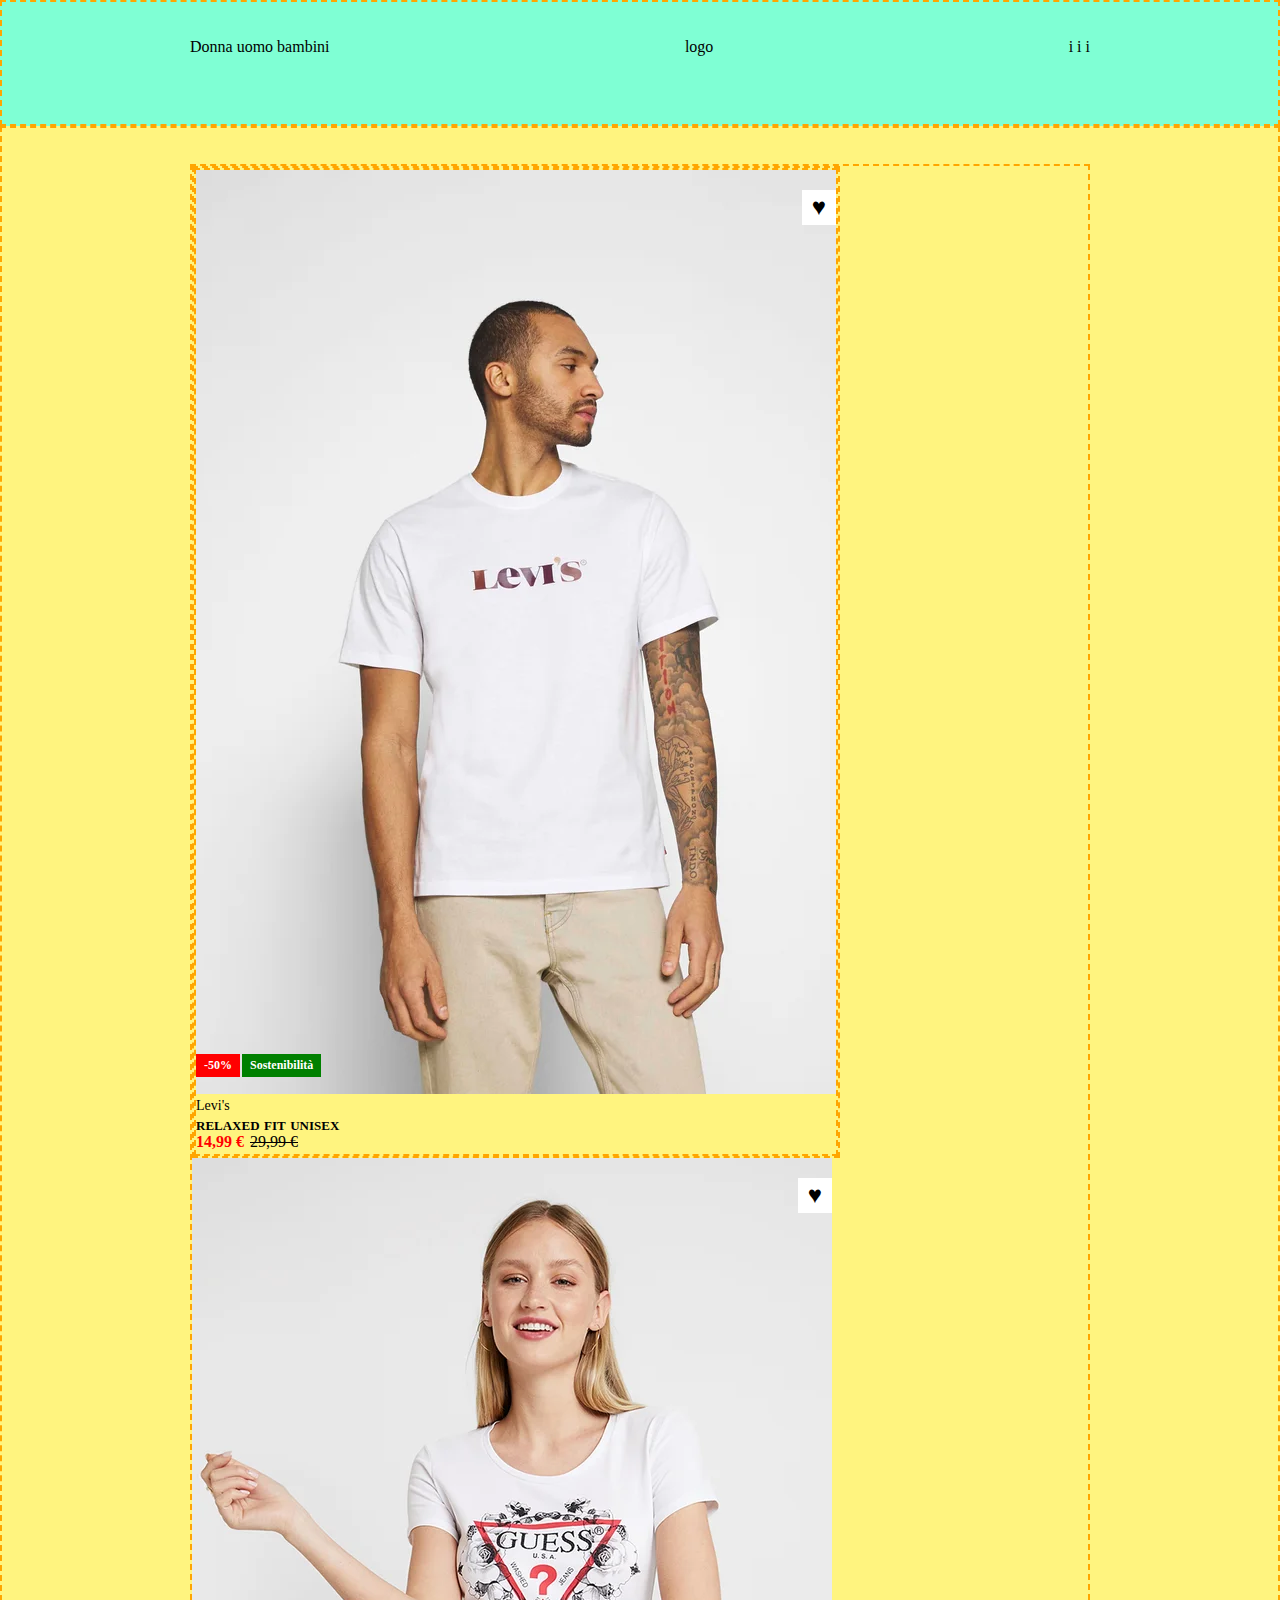
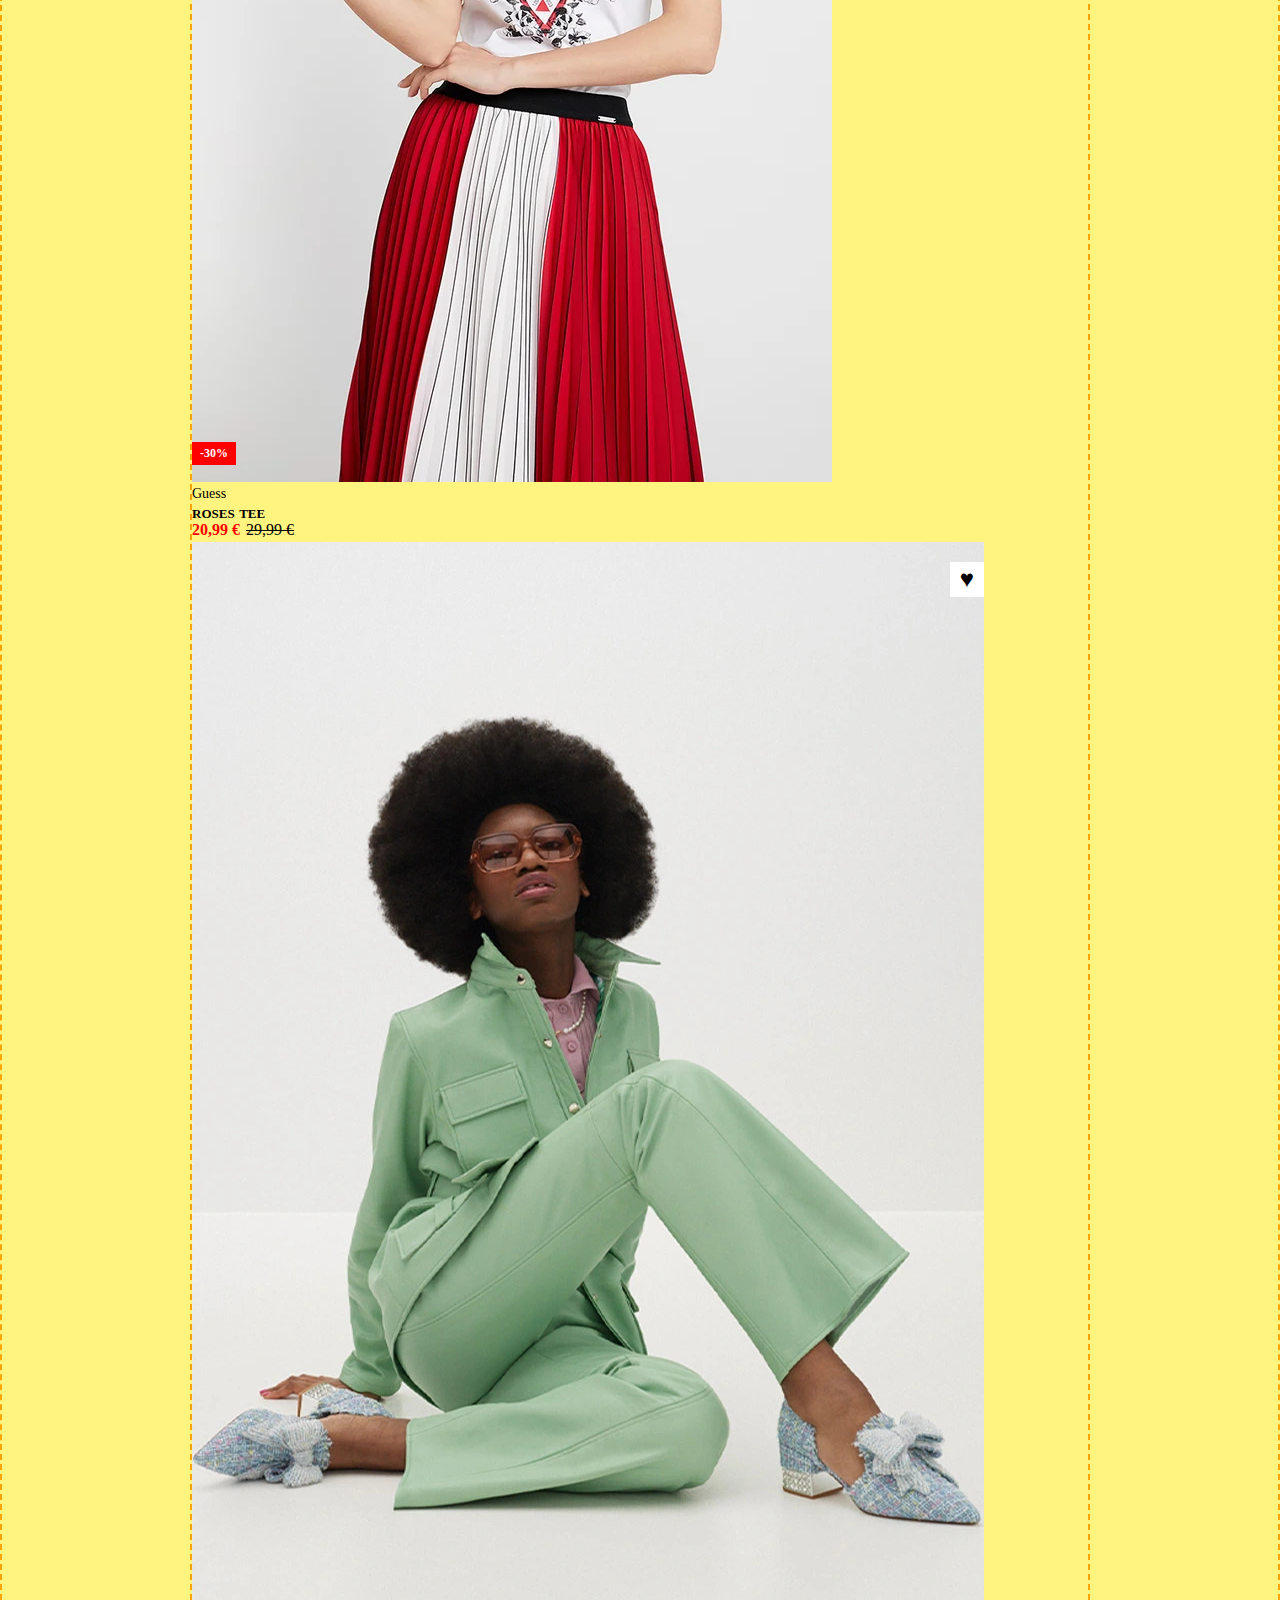
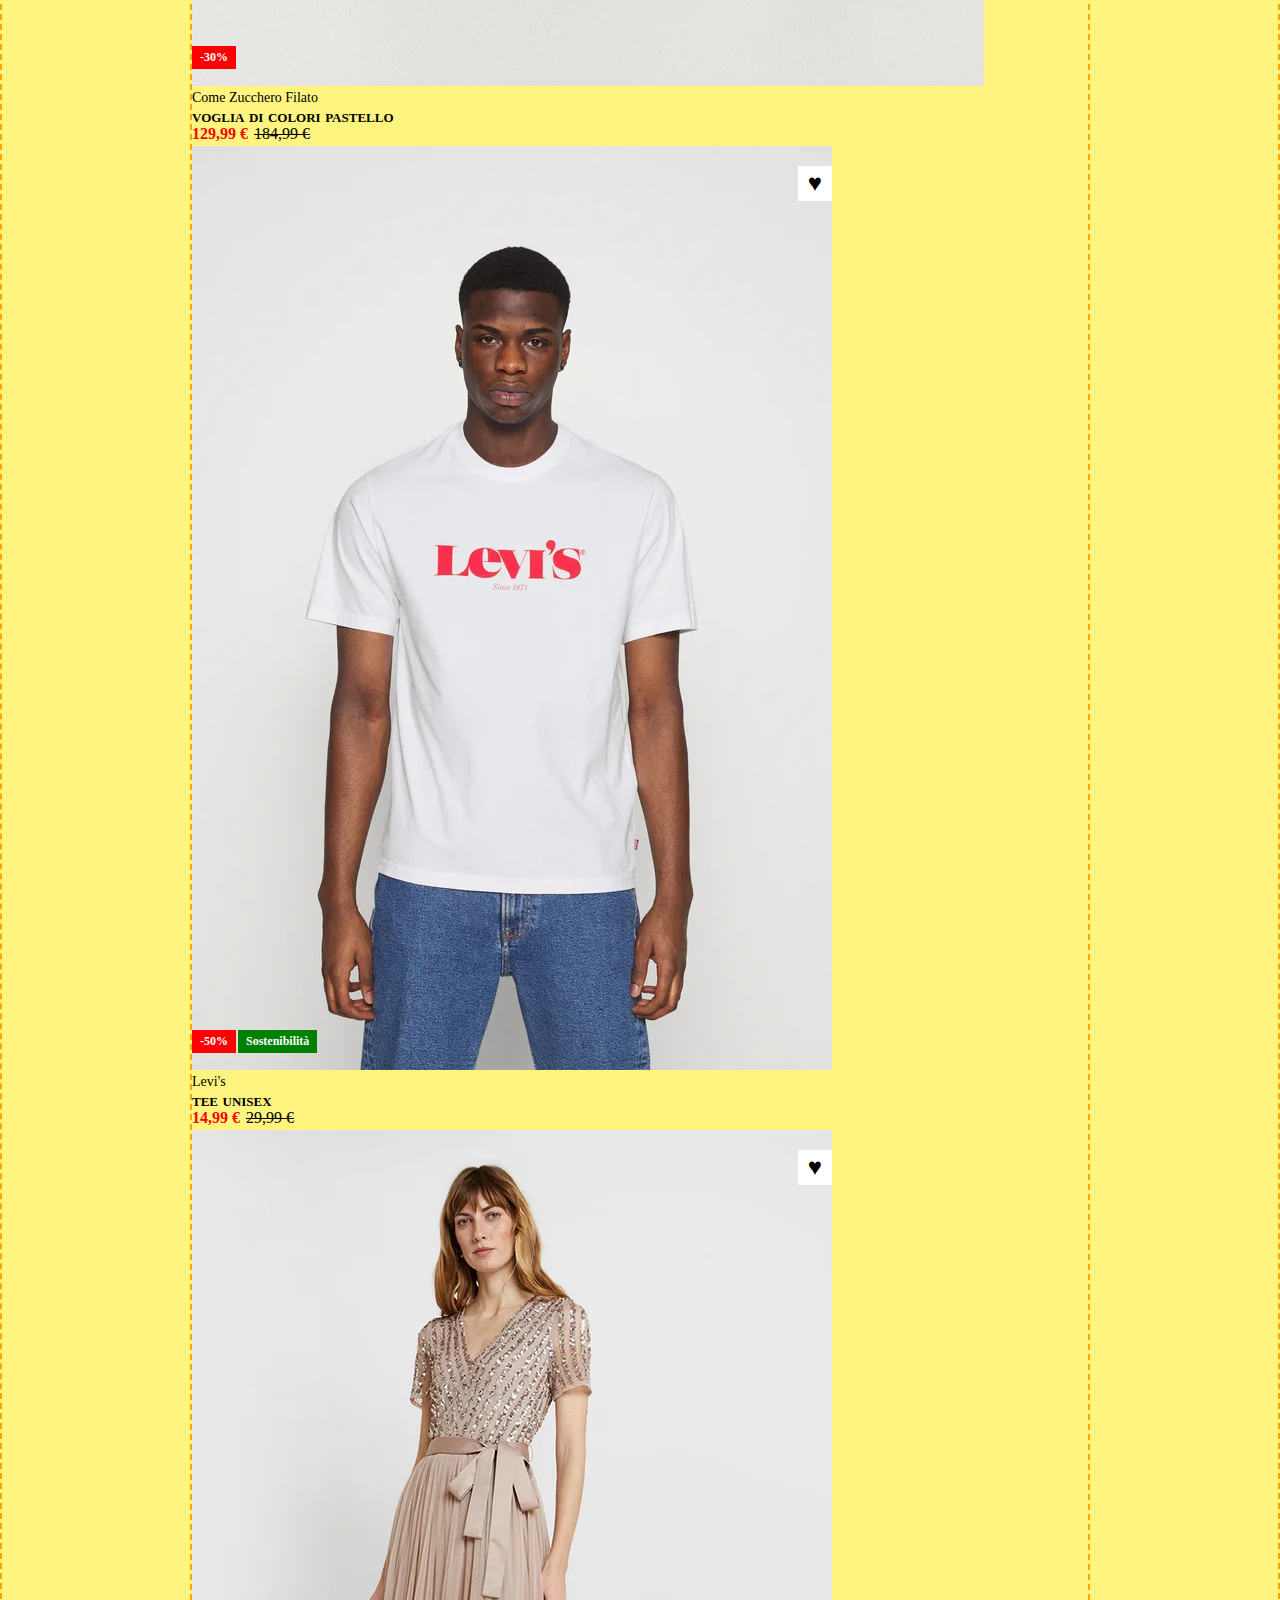
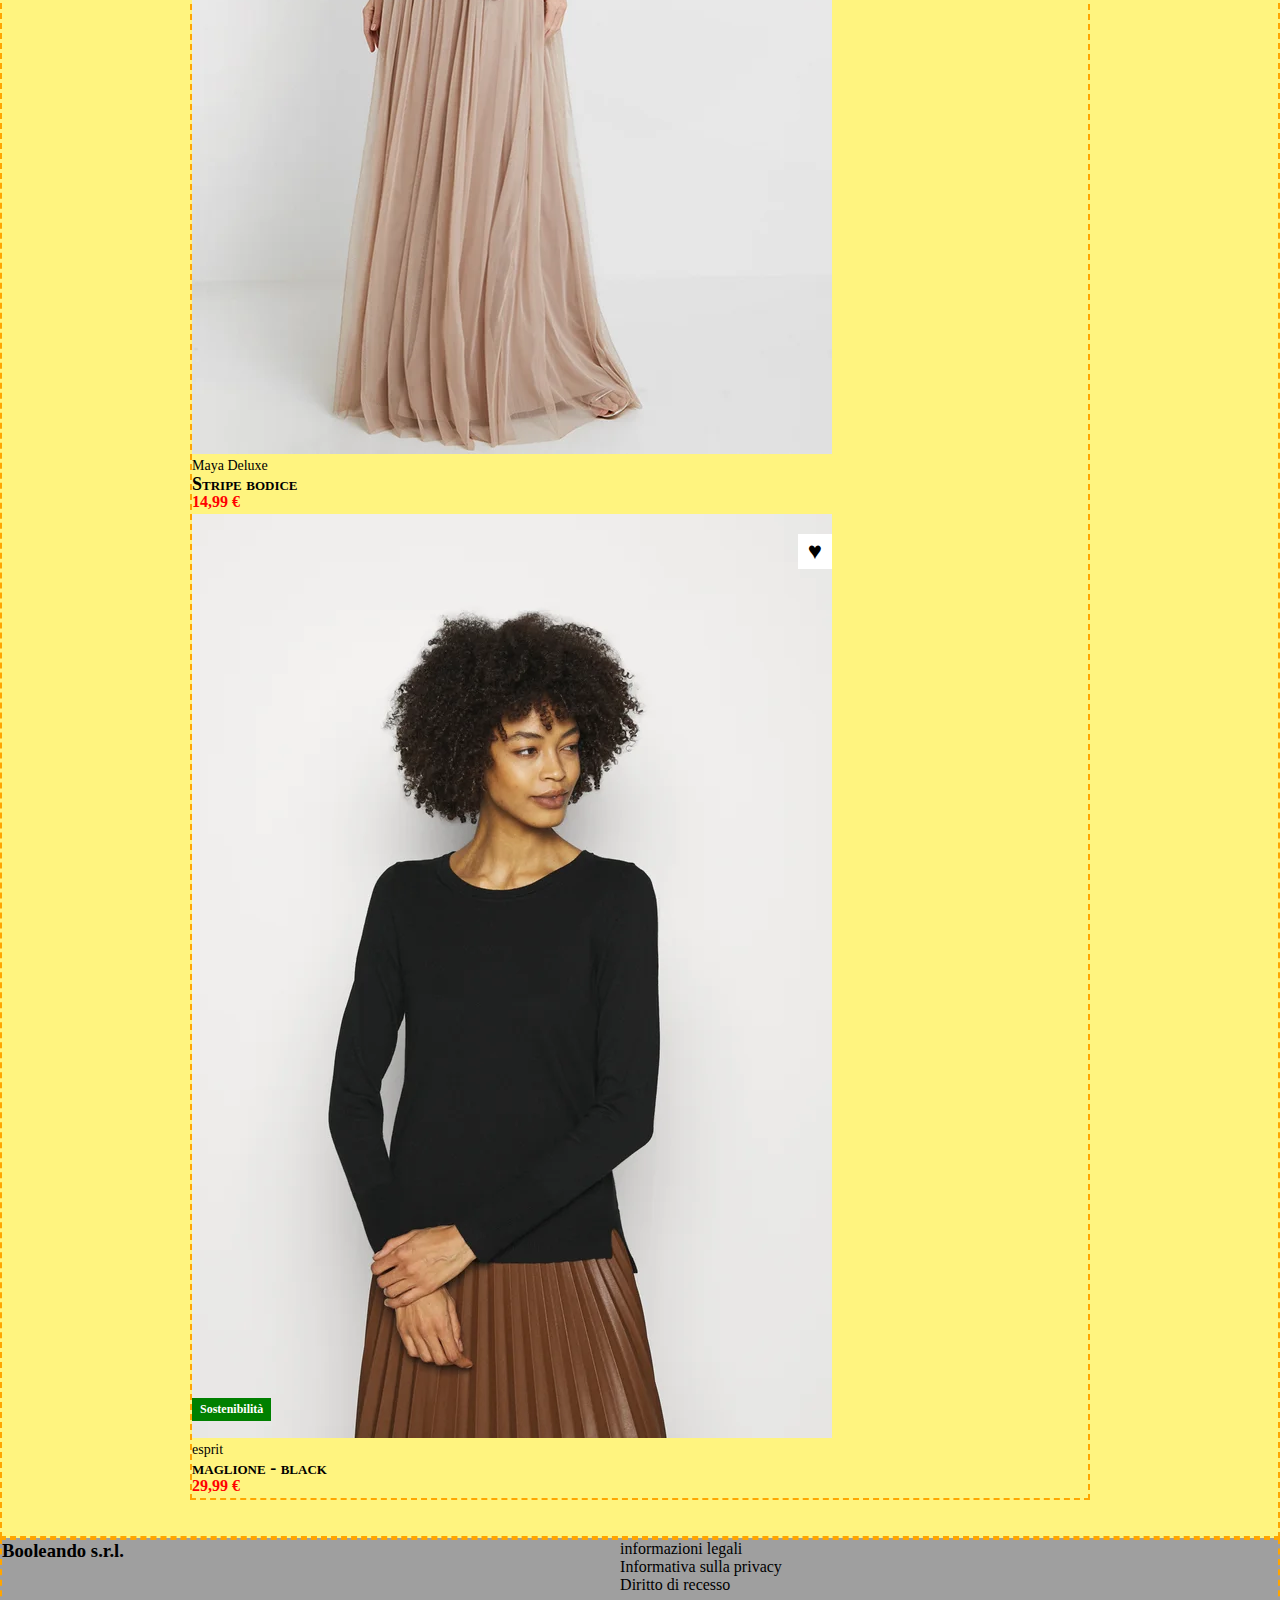
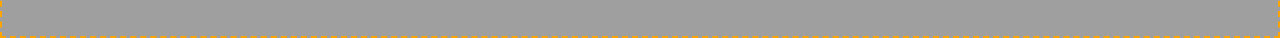
==== BONUS/index.html @ f218ab6f "BONUS impostazione file per il bonus" ====
<!DOCTYPE html>
<html lang="en">
<head>
    <meta charset="UTF-8">
    <meta http-equiv="X-UA-Compatible" content="IE=edge">
    <meta name="viewport" content="width=device-width, initial-scale=1.0">
    <title>Boolando</title>
    <link rel="stylesheet" href="./CSS/style.css">
</head>

<!-- QUESTO è IL FILE DEL BONUS -->
<body>

    <header class="debug">
        <div class="container">
            <div class="row">
                <div class="col">Donna uomo bambini</div>
                <div class="col">logo</div>
                <div class="col">i i i</div>
            </div>
        </div>
    </header>

    <main class="debug"> 
        
        <div class="container">

            <div class="row debug">

                <div class="col debug">

                    <div class="card c1 debug">

                        <figure class="box-immagine">
                            <img class="base" src="./img/1.webp" alt="t-shirt">
                            <div class="gruppo-etichette">
                                <p class="etichetta"><span class="sconto"Sostenibilità>-50%</span></p>
                                <p class="etichetta"><span class="extra"Sostenibilità>Sostenibilità</span></p>
                            </div>
                            <p class="etichetta"><span class="cuore">&hearts;</span></p>
                        </figure>

                        <section class="testo">
                            <p class="marca">Levi's</p>
                            <h2 class="prodotto">relaxed fit unisex</h2>
                            <span class="attuale">14,99 €</span>
                            <span class="vecchio">29,99 €</span>
                        </section>

                    </div> 

                </div>

                <div class="col">

                    <div class="card c2">

                        <figure class="box-immagine">
                            <img class="base" src="./img/2.webp" alt="gonna">
                            <div class="gruppo-etichette">
                                <p class="etichetta"><span class="sconto"Sostenibilità>-30%</span></p>
                            </div>
                            <p class="etichetta"><span class="cuore">&hearts;</span></p>
                        </figure>

                        <section class="testo">
                            <p class="marca">Guess</p>
                            <h2 class="prodotto">roses tee</h2>
                            <span class="attuale">20,99 €</span>
                            <span class="vecchio">29,99 €</span>
                        </section>

                    </div> 
                                       
                </div>

                <div class="col">

                    <div class="card c3">

                        <figure class="box-immagine">
                            <img class="base" src="./img/3.webp" alt="completo verde">
                            <div class="gruppo-etichette">
                                <p class="etichetta"><span class="sconto"Sostenibilità>-30%</span></p>
                            </div>
                            <p class="etichetta"><span class="cuore">&hearts;</span></p>
                        </figure>

                        <section class="testo">
                            <p class="marca">Come Zucchero Filato</p>
                            <h2 class="prodotto">voglia di colori pastello</h2>
                            <span class="attuale">129,99 €</span>
                            <span class="vecchio">184,99 €</span>
                        </section>

                    </div> 
                                       
                </div>

                <div class="col">

                    <div class="card c4">

                        <figure class="box-immagine">
                            <img class="base" src="./img/4.webp" alt="t-shirt">
                            <div class="gruppo-etichette">
                                <p class="etichetta"><span class="sconto"Sostenibilità>-50%</span></p>
                                <p class="etichetta"><span class="extra"Sostenibilità>Sostenibilità</span></p>
                            </div>
                            <p class="etichetta"><span class="cuore">&hearts;</span></p>
                        </figure>

                        <section class="testo">
                            <p class="marca">Levi's</p>
                            <h2 class="prodotto">tee unisex</h2>
                            <span class="attuale">14,99 €</span>
                            <span class="vecchio">29,99 €</span>
                        </section>

                    </div> 
                                       
                </div>

                <div class="col">

                    <div class="card c5">

                        <figure class="box-immagine">
                            <img class="base" src="./img/5.webp" alt="vestito">

                            <p class="etichetta"><span class="cuore">&hearts;</span></p>
                        </figure>

                        <section class="testo">
                            <p class="marca">Maya Deluxe</p>
                            <h2 class="prodotto">Stripe bodice</h2>
                            <span class="attuale">14,99 €</span>
                        </section>

                    </div> 
                                       
                </div>

                <div class="col">

                    <div class="card c6">

                        <figure class="box-immagine">
                            <img class="base" src="./img/6.webp" alt="maglione">
                            <div class="gruppo-etichette">
                                <p class="etichetta"><span class="extra singola"Sostenibilità>Sostenibilità</span></p>
                            </div>
                            <p class="etichetta"><span class="cuore">&hearts;</span></p>
                        </figure>

                        <section class="testo">
                            <p class="marca">esprit</p>
                            <h2 class="prodotto">maglione - black</h2>
                            <span class="attuale">29,99 €</span>
                        </section>

                    </div> 
                                       
                </div>

            </div>
        </div>
    </main>

    <footer class="debug"> 
        <div class="cont">
            <div class="row">
                <div class="col">
                    <h3>Booleando s.r.l.</h3>
                </div>
                <ul>
                    <li>informazioni legali</li>
                    <li>Informativa sulla privacy</li>
                    <li>Diritto di recesso</li>
                </ul>
                <div class="col"></div>
            </div>
        </div>
    </footer>
    
</body>


</html>
---- BONUS/CSS/style.css ----
/* QUESTO è LO STYLE DEL BONUS */

/* INDICE
- RESET RULES
- LAYOUT RULES
- ELEMENT RULES
- DEBUG RULES */

*{
    margin: 0px;
    padding: 0px;
    box-sizing: border-box;
    text-decoration: none;
    list-style-type: none;
}

.container{
    max-width: 900px;
    margin: 36px auto; 
}

img{
    max-width: 100%;
    display: block;
}





/* ----------LAYOUT RULES----------------------------------------------------- */

.row{
    min-height: 50px;
    display: flex;
    justify-content: space-between;
    flex-wrap: wrap;
}



.col{
    flex-basis: calc((100%-40px)/3);
}



.testo{
    line-height: 16px;
    padding: 4px 0;
}


.gruppo-etichette{
    position: absolute;
    bottom: 40px;

}


.box-immagine{
    position: relative;
}


/* ----------ELEMENT RULES----------------------------------------------------- */



.etichetta{
    display: inline-block;
    font-size: 12px;
    color: white;
    font-weight: 600;
    position: absolute;
    top: 0px;
    right: 0px;
}

.sconto{
    background-color: red;
    padding: 4px 8px;
    position: absolute;
    max-width: 46px;  
}

.extra{
    background-color: green;
    padding: 4px 8px;
    position: absolute;
    left: 46px;
}

.extra.singola{
    position: absolute;
    left: 0px;
}

.cuore{
    background-color: rgb(255, 255, 255);
    padding: 4px 10px;
    font-size: 24px;
    color: black;
    position: absolute;
    right: 0px;
    top: 20px;   
}

.marca{
    font-size: 14px;
}

.prodotto{
    font-size: 18px;
    font-variant: small-caps;
    font-weight: 600;
    line-height: 20px;
}

.attuale{
    font-size: 16px;
    font-weight: 600;
    color: red;
    margin-right: 2px;
}

.vecchio{
    font-size: 16px;
    text-decoration:line-through;
}


/* ----------DEBUG RULES----------------------------------------------------- */
/* (modifica .debug dal css per disattivare) */


.debug{
    border: 2px dashed orange;
}

.container.debug{
    border: 1px solid red;
}

header.debug{
    min-height: 100px;
    background-color: aquamarine;
}

main.debug{
    min-height: 100px;
    background-color: rgb(255, 244, 127);
    margin: 0;
}

footer.debug{
    min-height: 100px;
    background-color: rgb(159, 159, 159);    
}
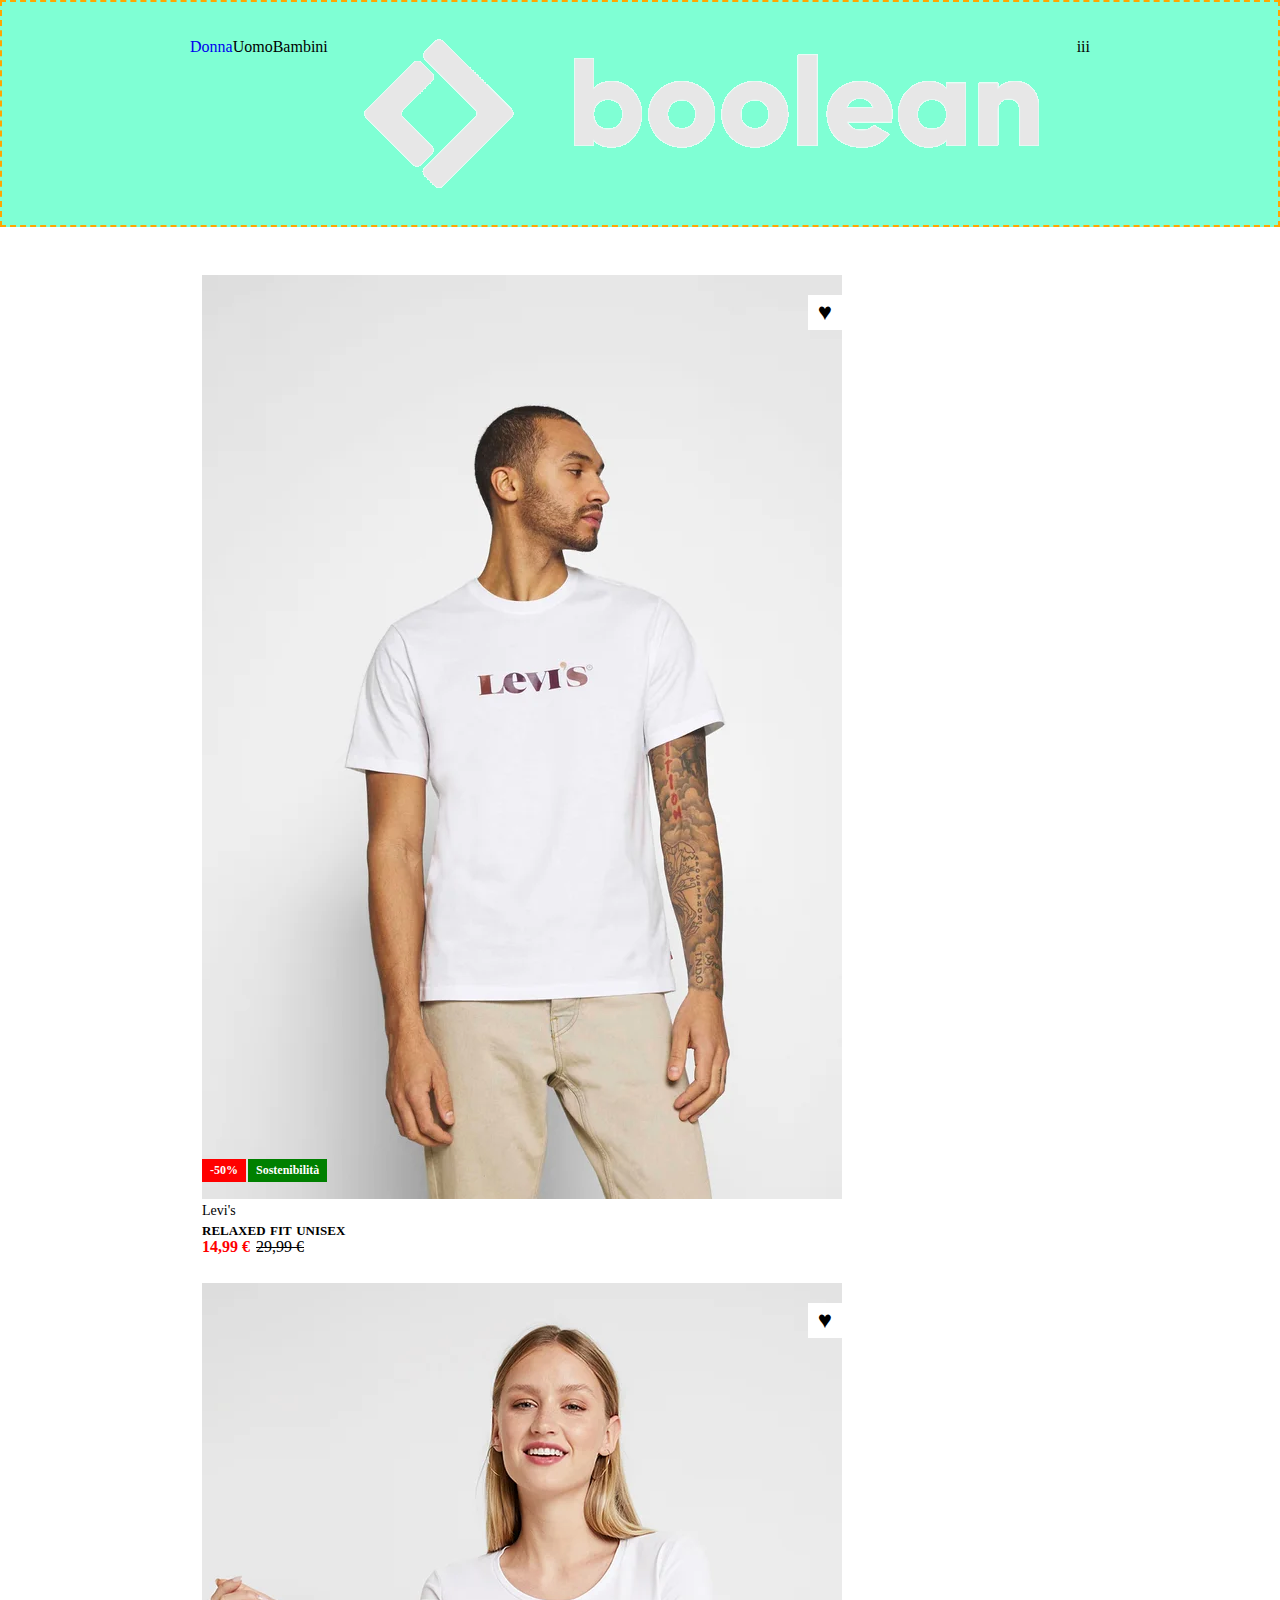
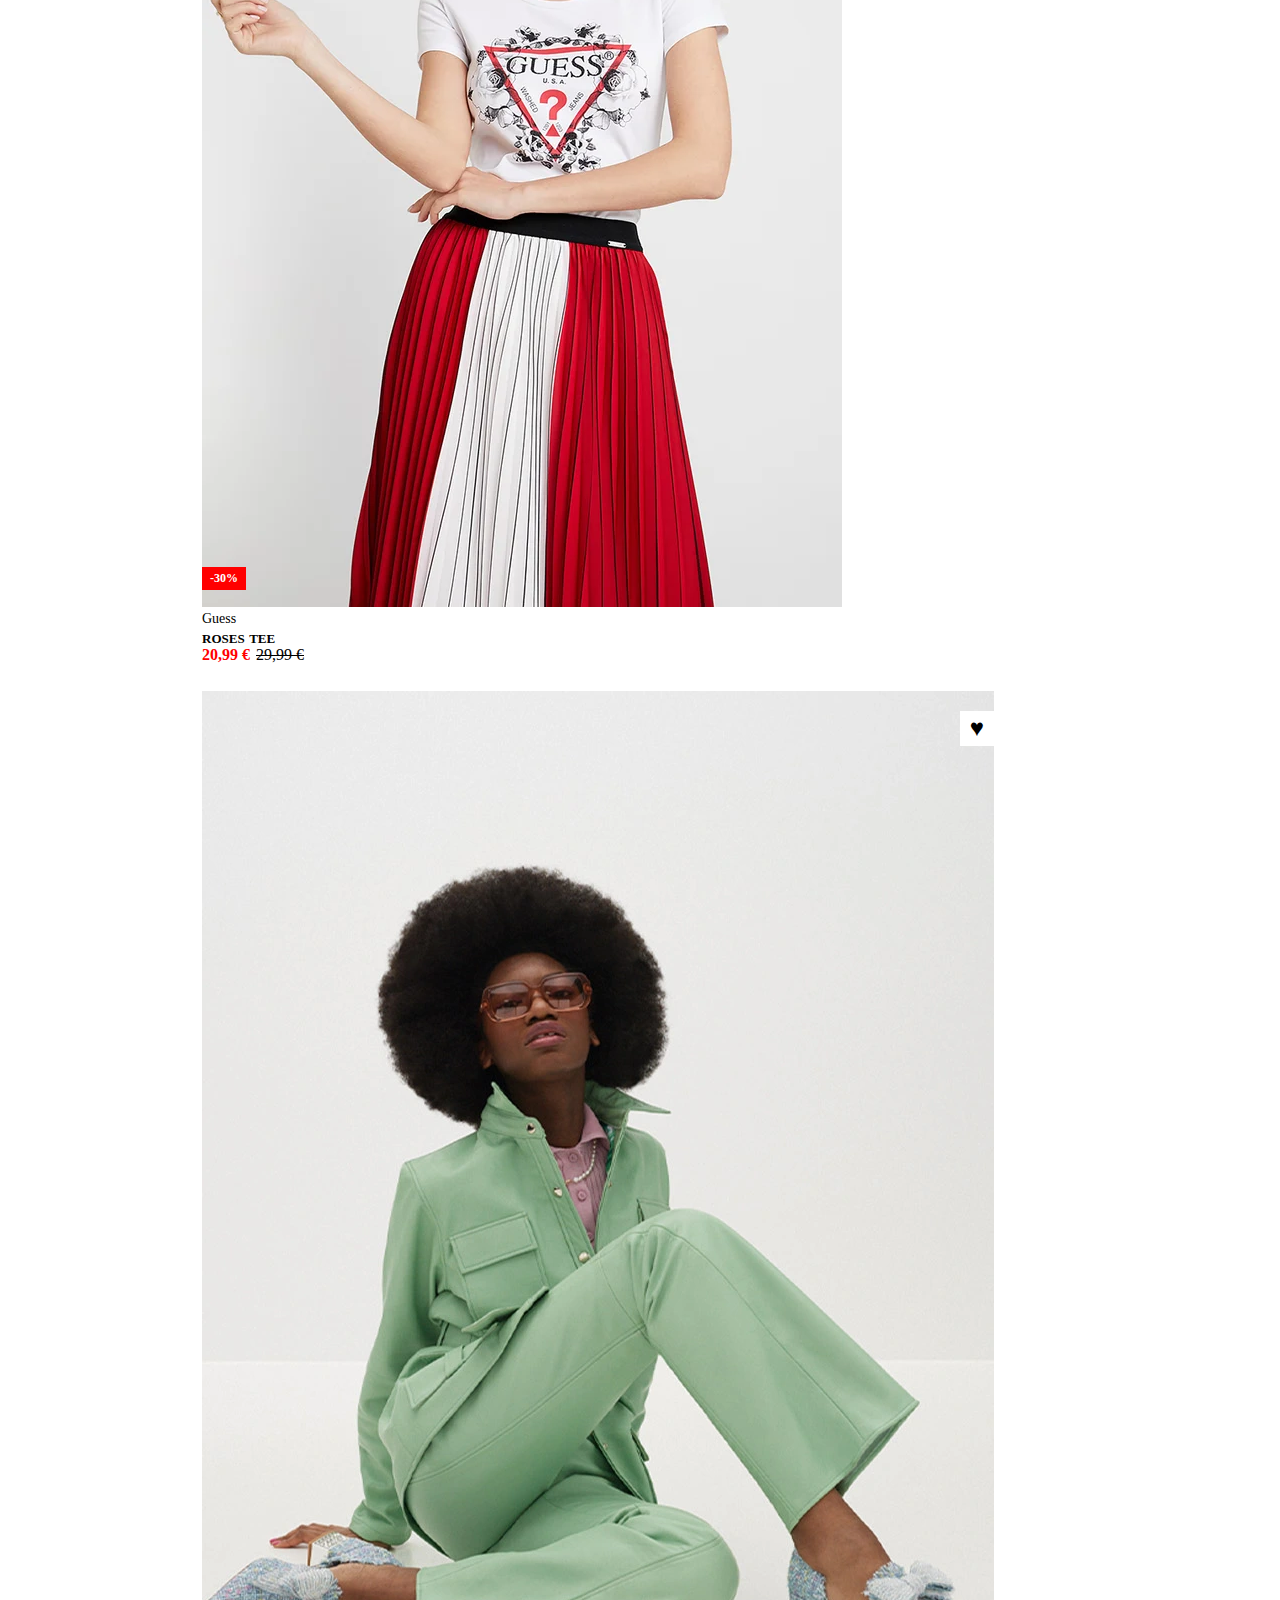
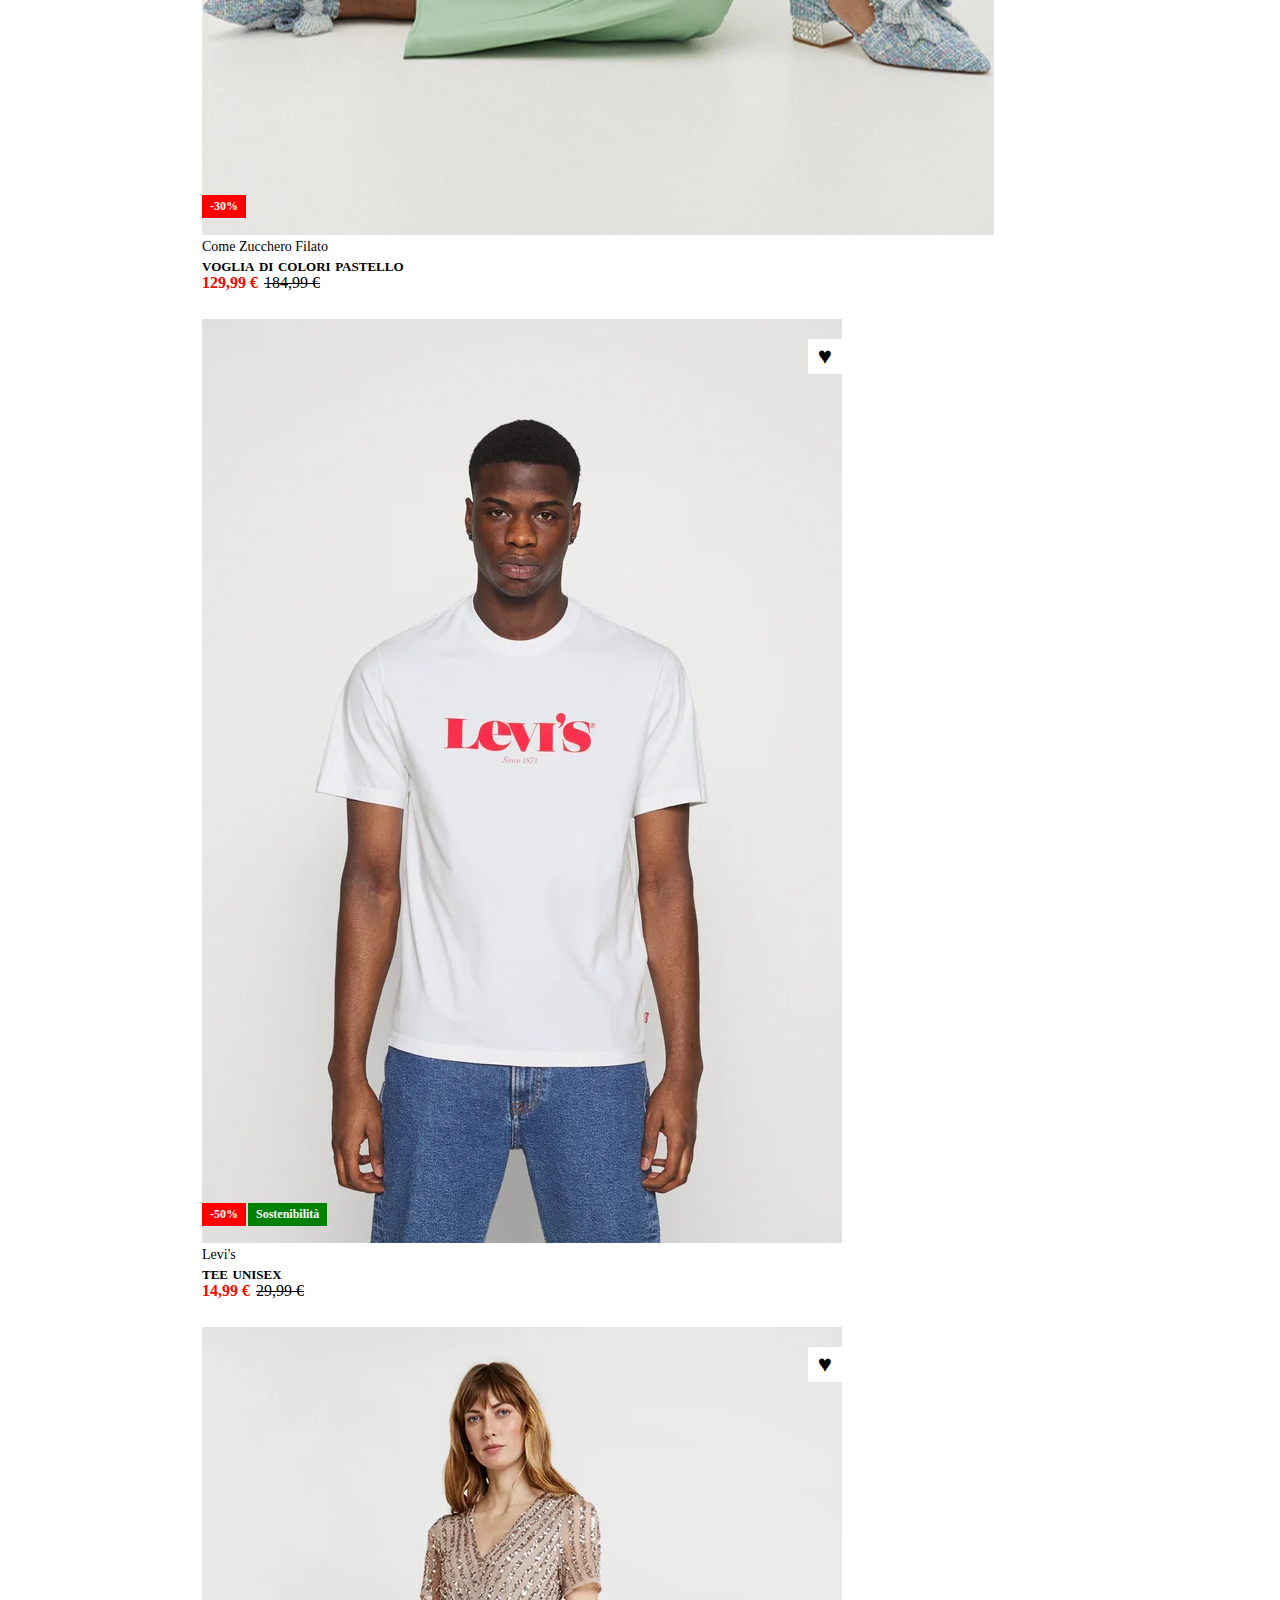
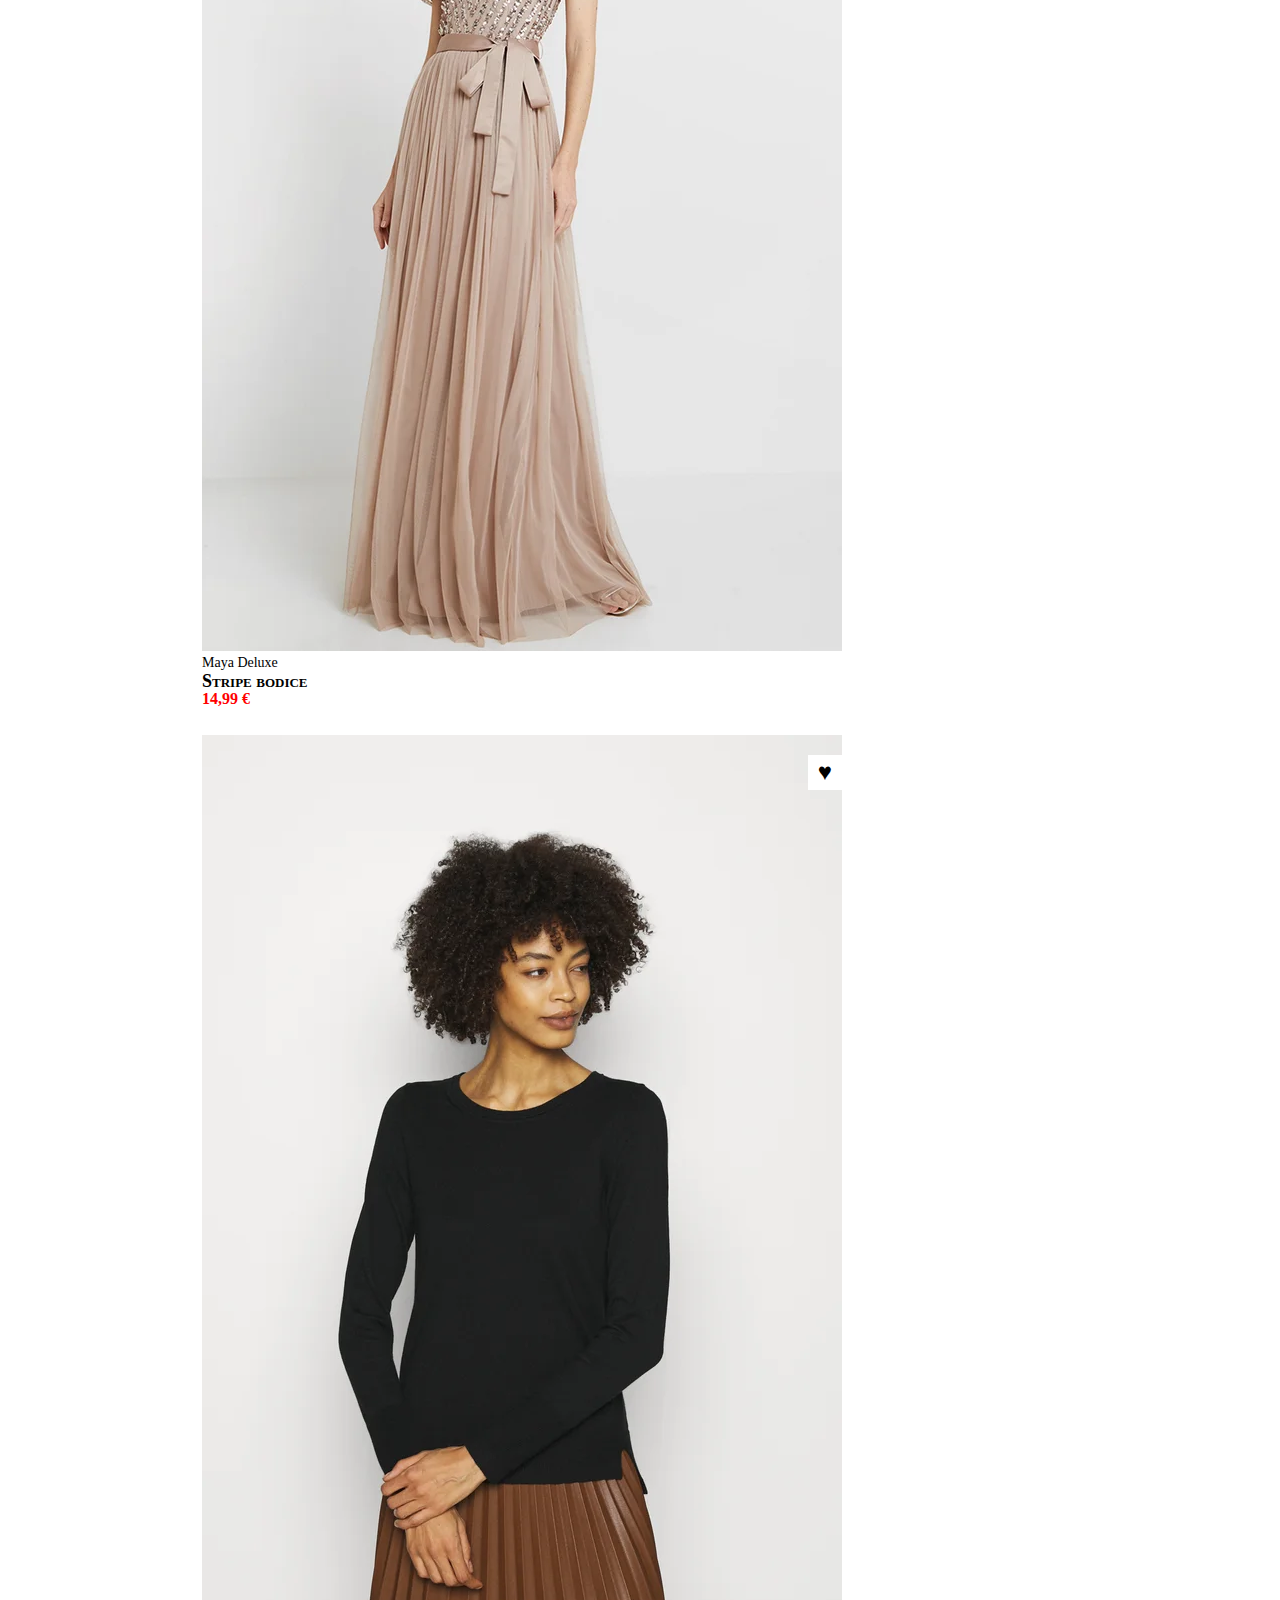
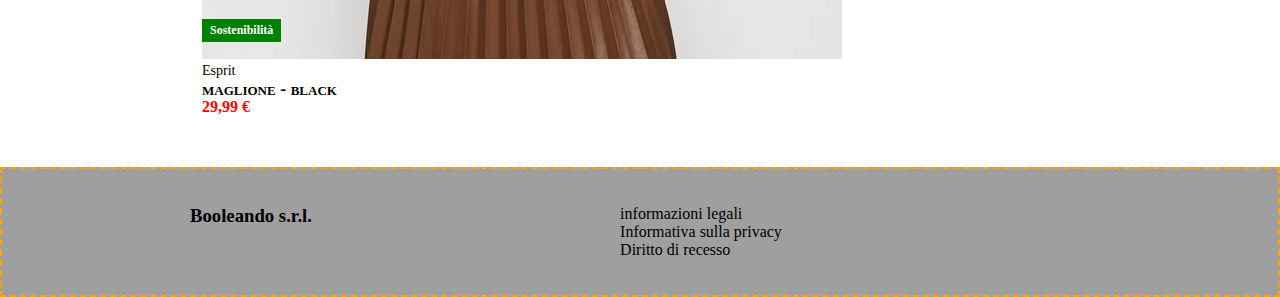
==== commit aa700d8c: "REFACTORING style main adn hover effect" ====
--- a/BONUS/index.html
+++ b/BONUS/index.html
@@ -14,25 +14,40 @@
     <header class="debug">
         <div class="container">
             <div class="row">
-                <div class="col">Donna uomo bambini</div>
-                <div class="col">logo</div>
-                <div class="col">i i i</div>
+                <div class="col">
+                    <ul class="row start-spaced">
+                        <li class="col"><a href="#">Donna</a></li>
+                        <li class="col"><a href="#"></a>Uomo</li>
+                        <li class="col"><a href="#"></a>Bambini</li>
+                    </ul>
+                </div>
+                <div class="col"><img src="../BONUS/img/boolean-logo.png" alt="Logo boolean"></div>
+                <div class="col">
+                    <ul class="row end-spaced">
+                        <li class="col"><span class="icon">i</span></li>
+                        <li class="col"><span class="icon">i</span></li>
+                        <li class="col"><span class="icon">i</span></li>
+                    </ul>
+                </div>
             </div>
         </div>
     </header>
 
-    <main class="debug"> 
+    <main class="-debug"> 
         
         <div class="container">
 
-            <div class="row debug">
-
-                <div class="col debug">
-
-                    <div class="card c1 debug">
-
-                        <figure class="box-immagine">
+            <div class="row">
+
+                <div class="col">
+
+                    <div class="card c1">
+
+                        <figure class="box-immagine">
+
+                            <img class="hide" src="./img/1b.webp" alt="t-shirt2">
                             <img class="base" src="./img/1.webp" alt="t-shirt">
+
                             <div class="gruppo-etichette">
                                 <p class="etichetta"><span class="sconto"Sostenibilità>-50%</span></p>
                                 <p class="etichetta"><span class="extra"Sostenibilità>Sostenibilità</span></p>
@@ -56,7 +71,10 @@
                     <div class="card c2">
 
                         <figure class="box-immagine">
+
+                            <img class="hide" src="./img/2b.webp" alt="gonna2">
                             <img class="base" src="./img/2.webp" alt="gonna">
+
                             <div class="gruppo-etichette">
                                 <p class="etichetta"><span class="sconto"Sostenibilità>-30%</span></p>
                             </div>
@@ -79,7 +97,10 @@
                     <div class="card c3">
 
                         <figure class="box-immagine">
+
+                            <img class="hide" src="./img/3b.webp" alt="completo verde2">
                             <img class="base" src="./img/3.webp" alt="completo verde">
+
                             <div class="gruppo-etichette">
                                 <p class="etichetta"><span class="sconto"Sostenibilità>-30%</span></p>
                             </div>
@@ -102,7 +123,10 @@
                     <div class="card c4">
 
                         <figure class="box-immagine">
+
+                            <img class="hide" src="./img/4b.webp" alt="t-shirt2">
                             <img class="base" src="./img/4.webp" alt="t-shirt">
+
                             <div class="gruppo-etichette">
                                 <p class="etichetta"><span class="sconto"Sostenibilità>-50%</span></p>
                                 <p class="etichetta"><span class="extra"Sostenibilità>Sostenibilità</span></p>
@@ -126,6 +150,8 @@
                     <div class="card c5">
 
                         <figure class="box-immagine">
+
+                            <img class="hide" src="./img/5b.webp" alt="vestito2">
                             <img class="base" src="./img/5.webp" alt="vestito">
 
                             <p class="etichetta"><span class="cuore">&hearts;</span></p>
@@ -146,7 +172,10 @@
                     <div class="card c6">
 
                         <figure class="box-immagine">
+
+                            <img class="hide" src="./img/6b.webp" alt="maglione2">
                             <img class="base" src="./img/6.webp" alt="maglione">
+
                             <div class="gruppo-etichette">
                                 <p class="etichetta"><span class="extra singola"Sostenibilità>Sostenibilità</span></p>
                             </div>
@@ -154,7 +183,7 @@
                         </figure>
 
                         <section class="testo">
-                            <p class="marca">esprit</p>
+                            <p class="marca">Esprit</p>
                             <h2 class="prodotto">maglione - black</h2>
                             <span class="attuale">29,99 €</span>
                         </section>
@@ -168,7 +197,7 @@
     </main>
 
     <footer class="debug"> 
-        <div class="cont">
+        <div class="container">
             <div class="row">
                 <div class="col">
                     <h3>Booleando s.r.l.</h3>
--- a/BONUS/CSS/style.css
+++ b/BONUS/CSS/style.css
@@ -38,13 +38,23 @@
     flex-wrap: wrap;
 }
 
-
+.start-spaced{
+    min-height: 0%;
+    justify-content: flex-start;
+}
+
+.end-spaced{
+    min-height: 0%;
+    justify-content: flex-end;
+}
 
 .col{
     flex-basis: calc((100%-40px)/3);
 }
 
-
+.card{
+    padding: 12px;
+}
 
 .testo{
     line-height: 16px;
@@ -76,13 +86,15 @@
     position: absolute;
     top: 0px;
     right: 0px;
+    z-index: 10;
 }
 
 .sconto{
     background-color: red;
     padding: 4px 8px;
     position: absolute;
-    max-width: 46px;  
+    max-width: 46px;
+    z-index: 10; 
 }
 
 .extra{
@@ -90,11 +102,13 @@
     padding: 4px 8px;
     position: absolute;
     left: 46px;
+    z-index: 10;
 }
 
 .extra.singola{
     position: absolute;
     left: 0px;
+    z-index: 10;
 }
 
 .cuore{
@@ -130,6 +144,41 @@
     text-decoration:line-through;
 }
 
+/* ----------HOVER RULES----------------------------------------------------- */
+
+.hide {
+    position: absolute;
+    width: 100%;
+    z-index: 10;
+    display: none;
+  }
+ 
+
+.c1:hover .hide {
+    display: block;
+}
+
+.c2:hover .hide {
+    display: block;
+}
+
+.c3:hover .hide {
+    display: block;
+}
+
+
+.c4:hover .hide {
+    display: block;
+}
+
+.c5:hover .hide {
+    display: block;
+}
+
+.c6:hover .hide {
+    display: block;
+}
+
 
 /* ----------DEBUG RULES----------------------------------------------------- */
 /* (modifica .debug dal css per disattivare) */
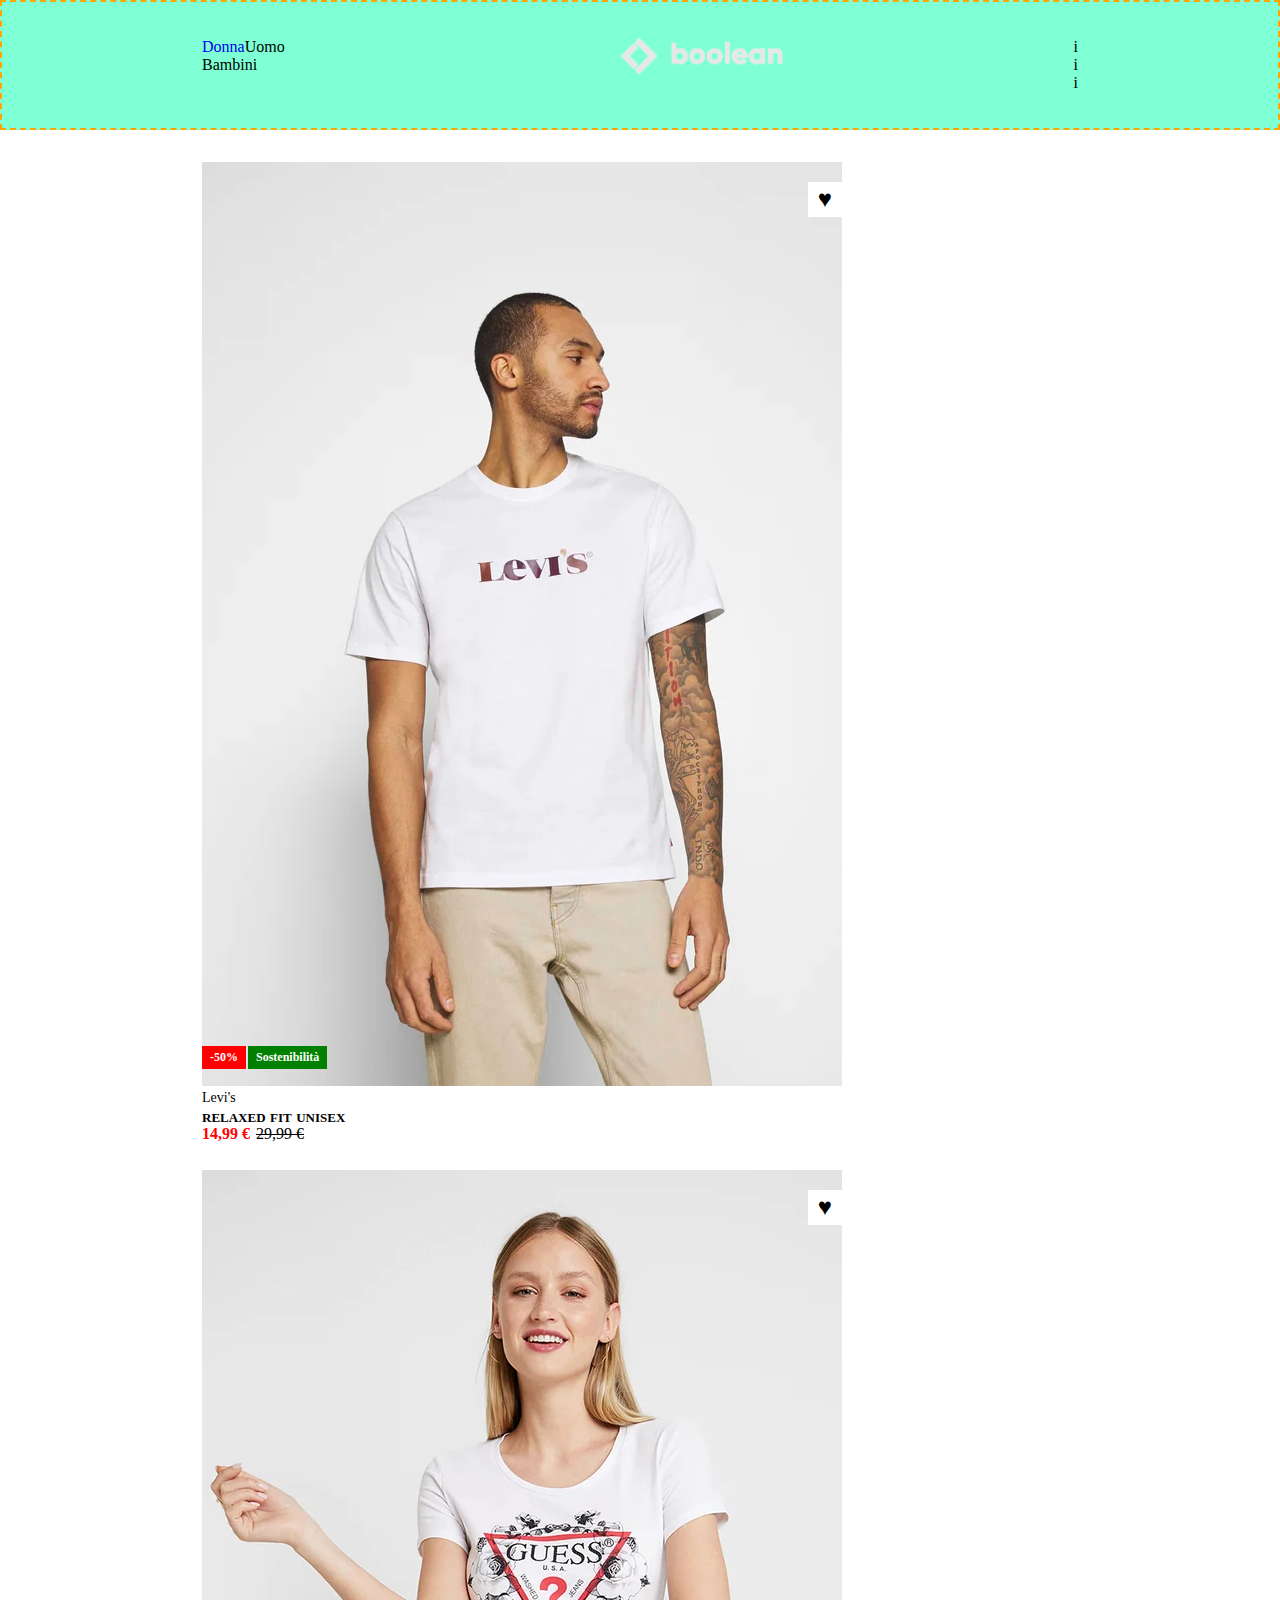
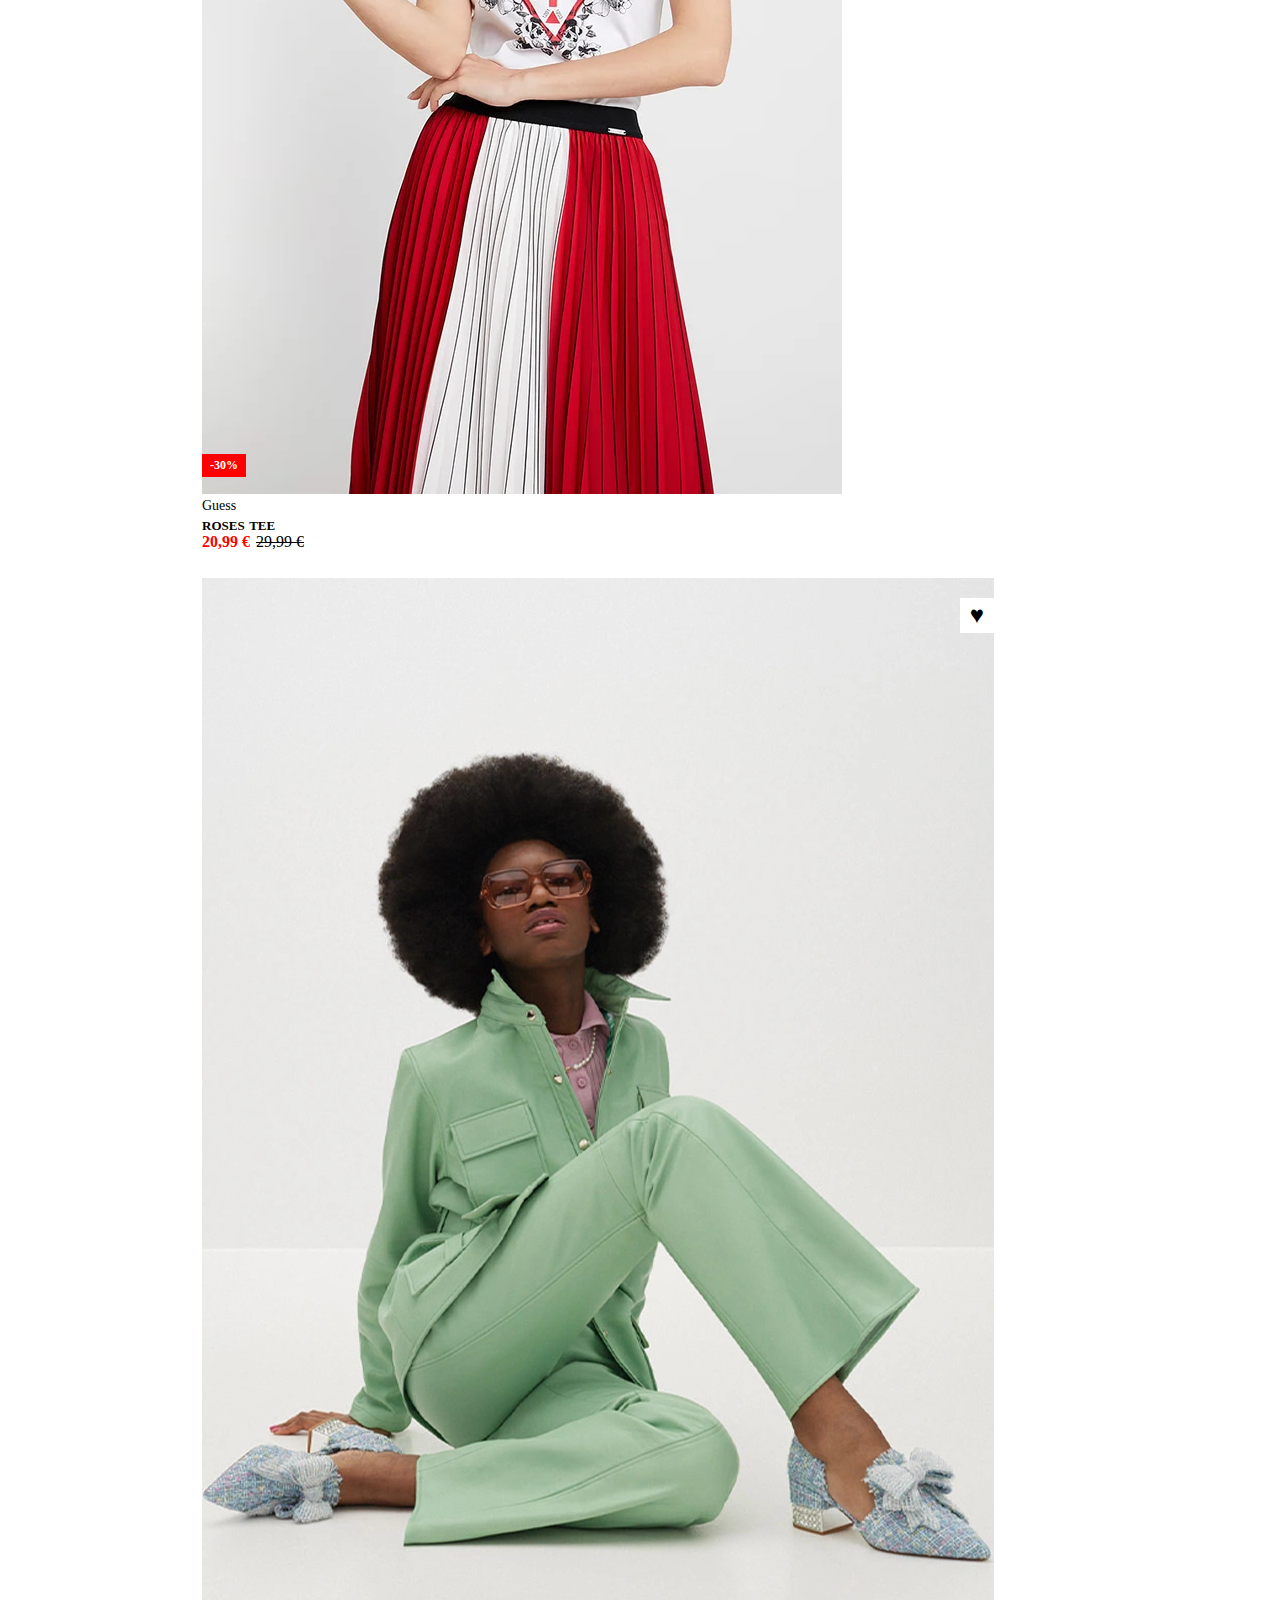
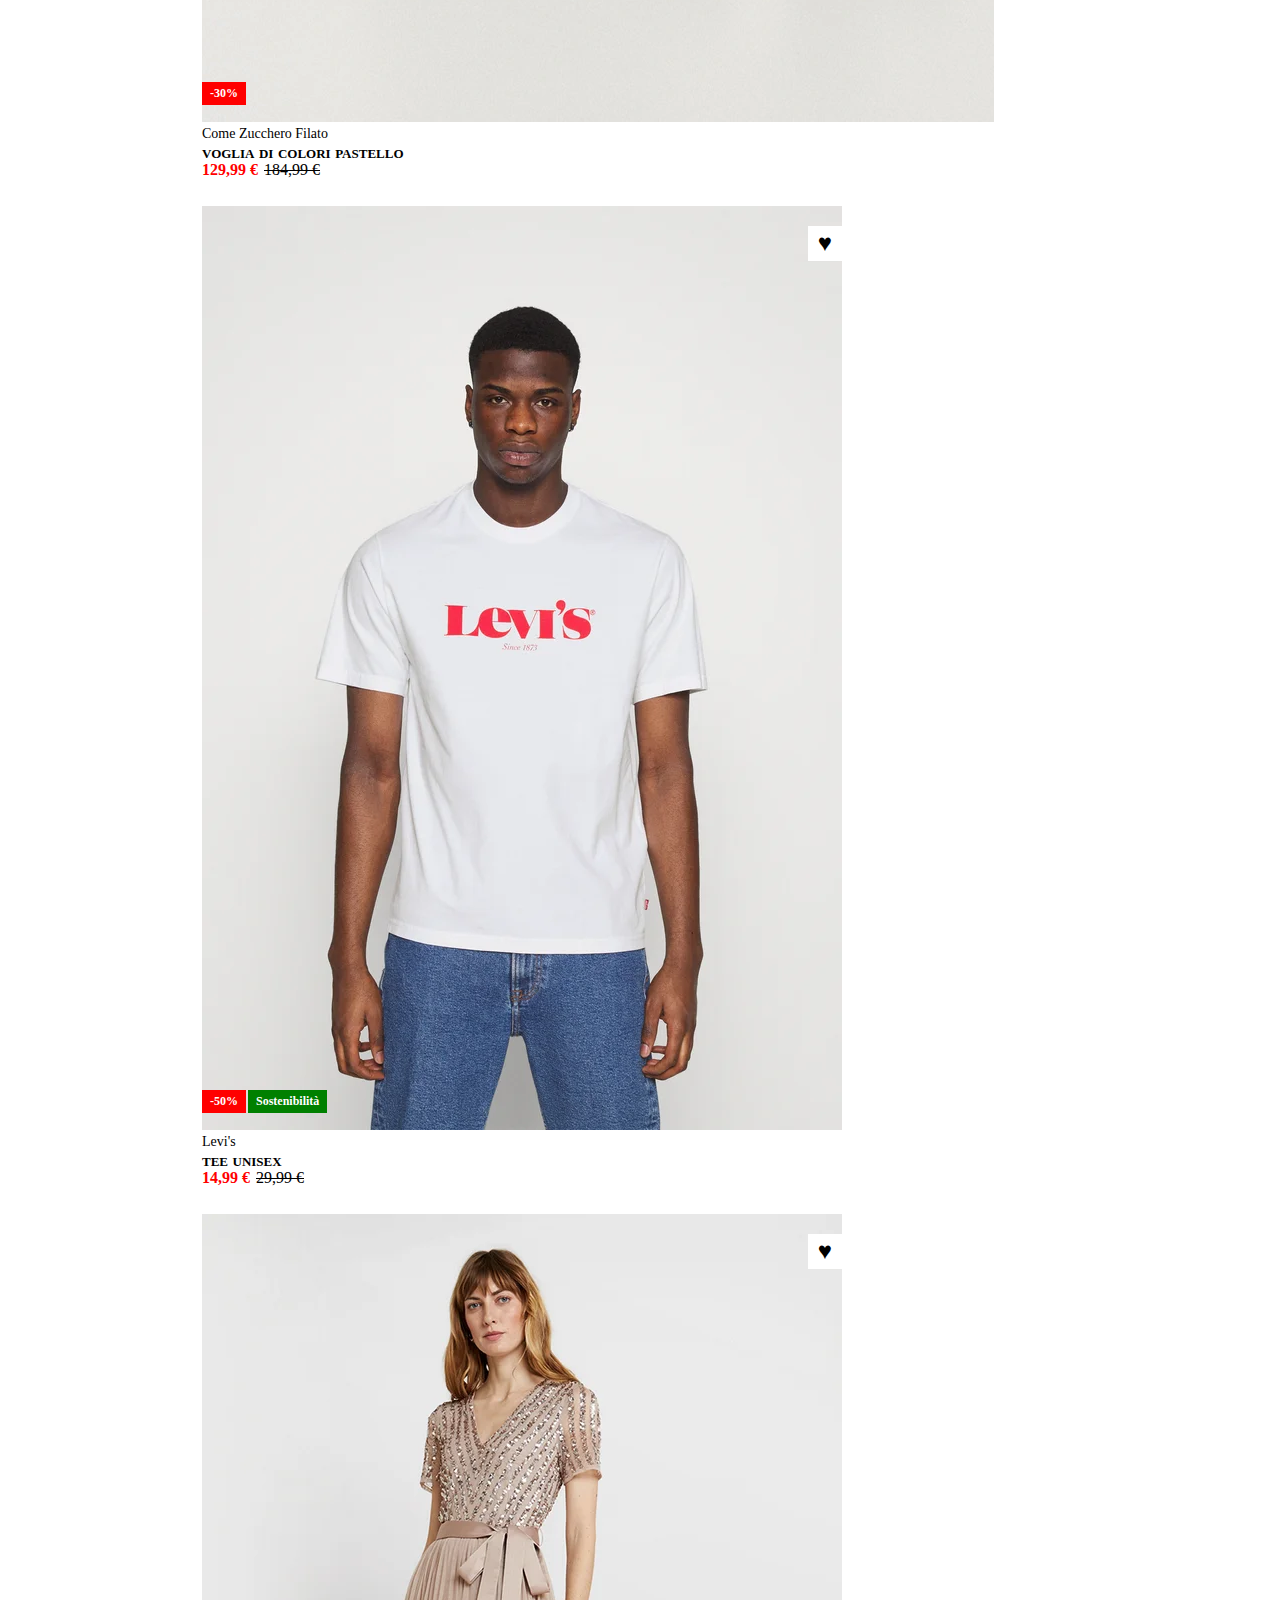
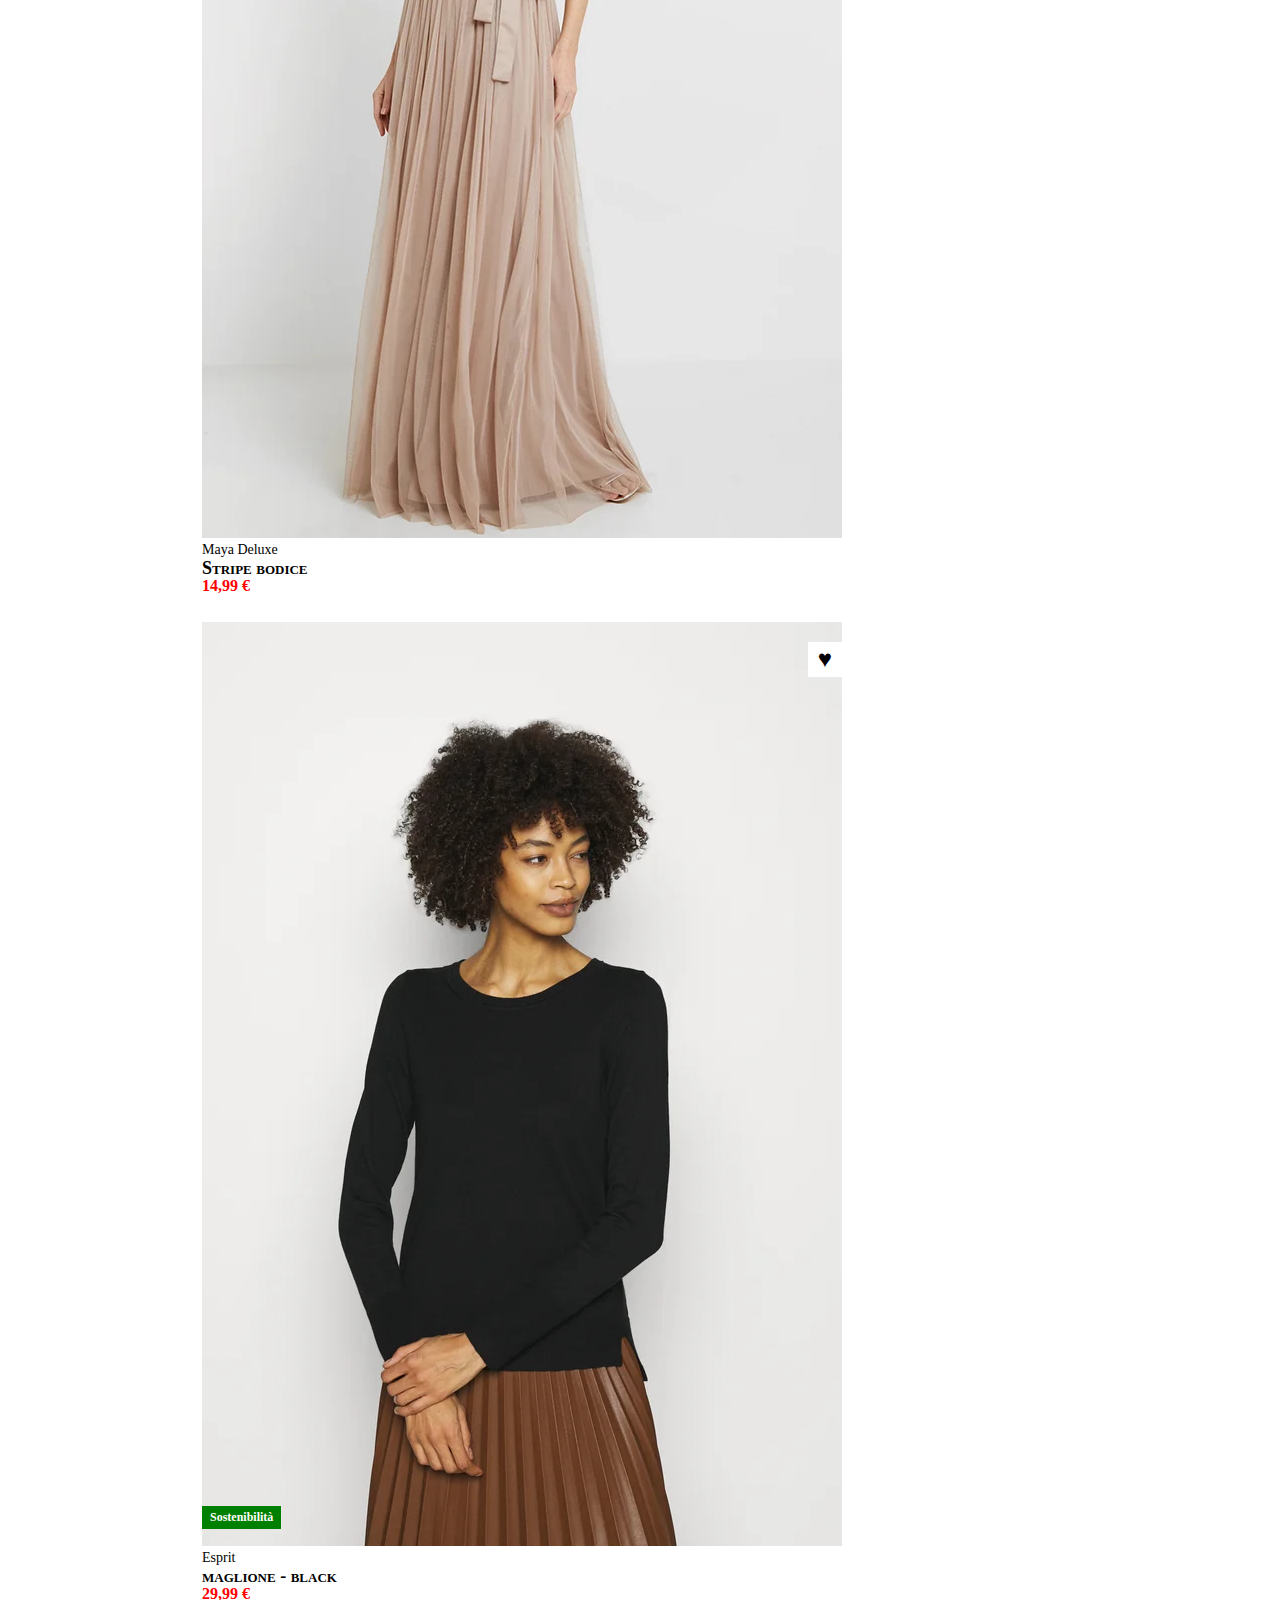
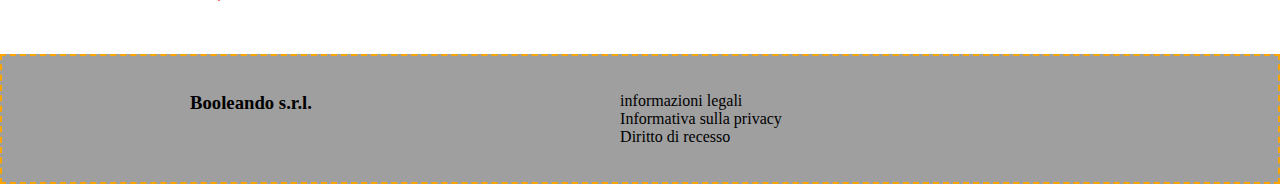
==== commit d6cf43cb: "NEW FEAT header fixed + style" ====
--- a/BONUS/index.html
+++ b/BONUS/index.html
@@ -21,7 +21,7 @@
                         <li class="col"><a href="#"></a>Bambini</li>
                     </ul>
                 </div>
-                <div class="col"><img src="../BONUS/img/boolean-logo.png" alt="Logo boolean"></div>
+                <div class="col center"><img class="logo" src="../BONUS/img/boolean-logo.png" alt="Logo boolean"></div>
                 <div class="col">
                     <ul class="row end-spaced">
                         <li class="col"><span class="icon">i</span></li>
--- a/BONUS/CSS/style.css
+++ b/BONUS/CSS/style.css
@@ -15,16 +15,42 @@
     list-style-type: none;
 }
 
+body{
+    position: relative;
+}
+
+header{
+    z-index: 50;
+    position: fixed;
+    top: 0px;
+    min-height: 10px;
+    width: 100%;   
+}
+
+header .container{
+    padding: 0px 12px;
+}
+
 .container{
     max-width: 900px;
     margin: 36px auto; 
 }
 
+main .container{
+    margin-top: 150px;
+    /* compenso la misura dell'header fixed */
+}
+
 img{
     max-width: 100%;
     display: block;
 }
 
+img.logo{
+    max-height: 36px;
+    padding: 0px auto;
+    display: inline-block;
+}
 
 
 
@@ -32,20 +58,26 @@
 /* ----------LAYOUT RULES----------------------------------------------------- */
 
 .row{
-    min-height: 50px;
     display: flex;
     justify-content: space-between;
     flex-wrap: wrap;
 }
 
+.col.center{
+    display: flex;
+    justify-content: center;
+}
+
 .start-spaced{
     min-height: 0%;
     justify-content: flex-start;
+    margin-right: 40%;
 }
 
 .end-spaced{
     min-height: 0%;
     justify-content: flex-end;
+    margin-left: 40%;
 }
 
 .col{
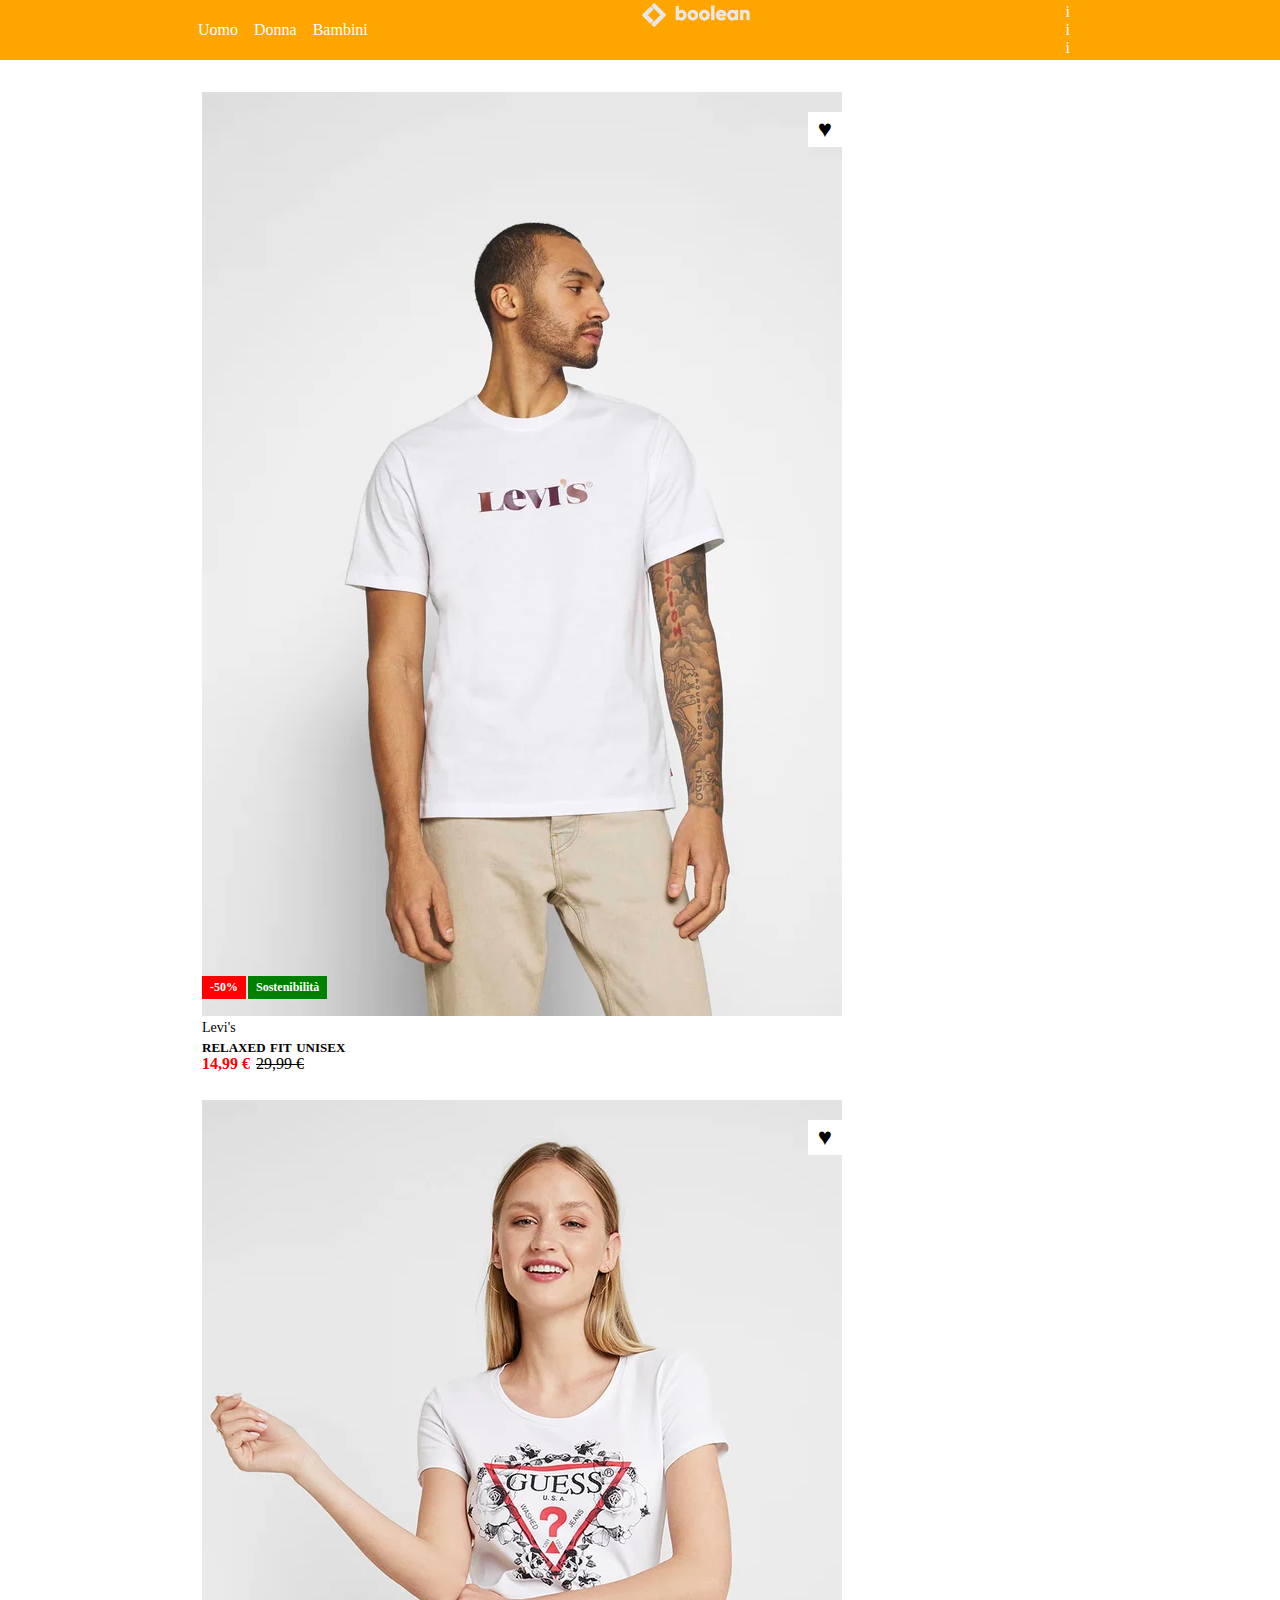
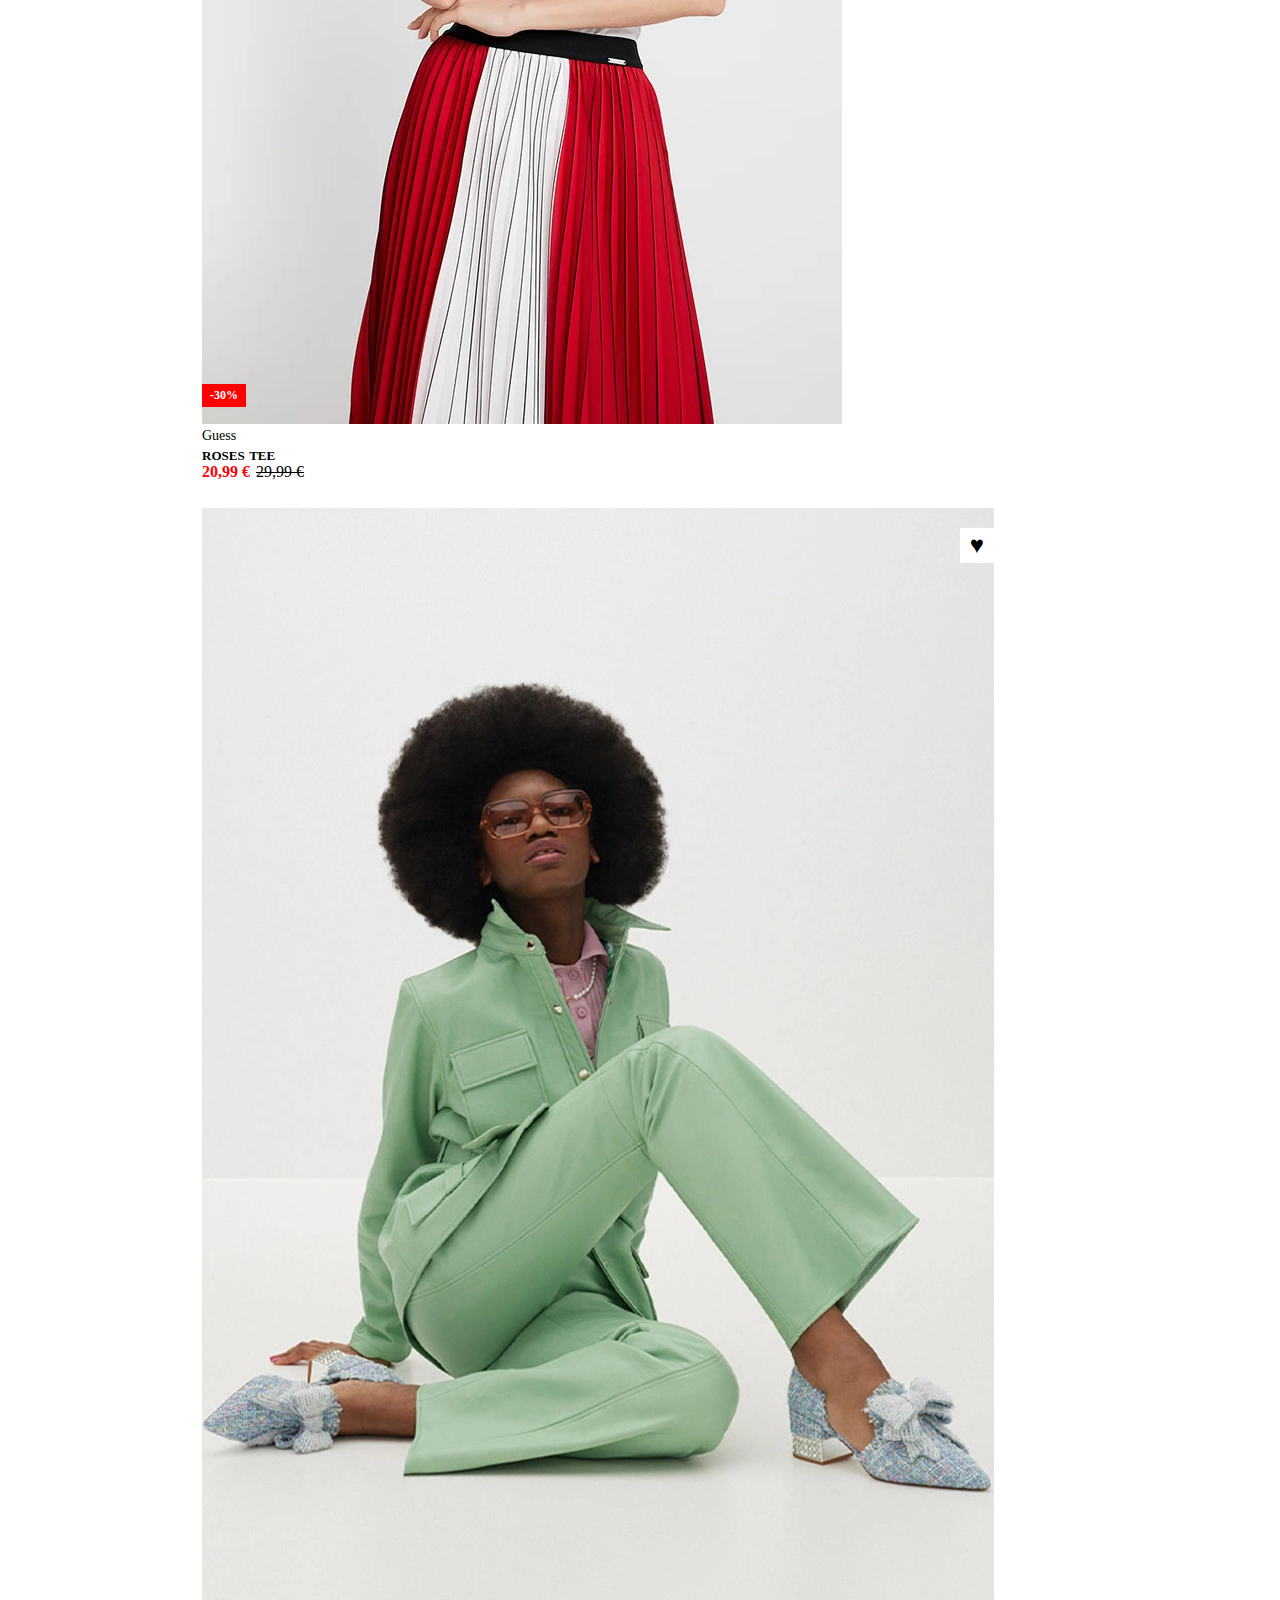
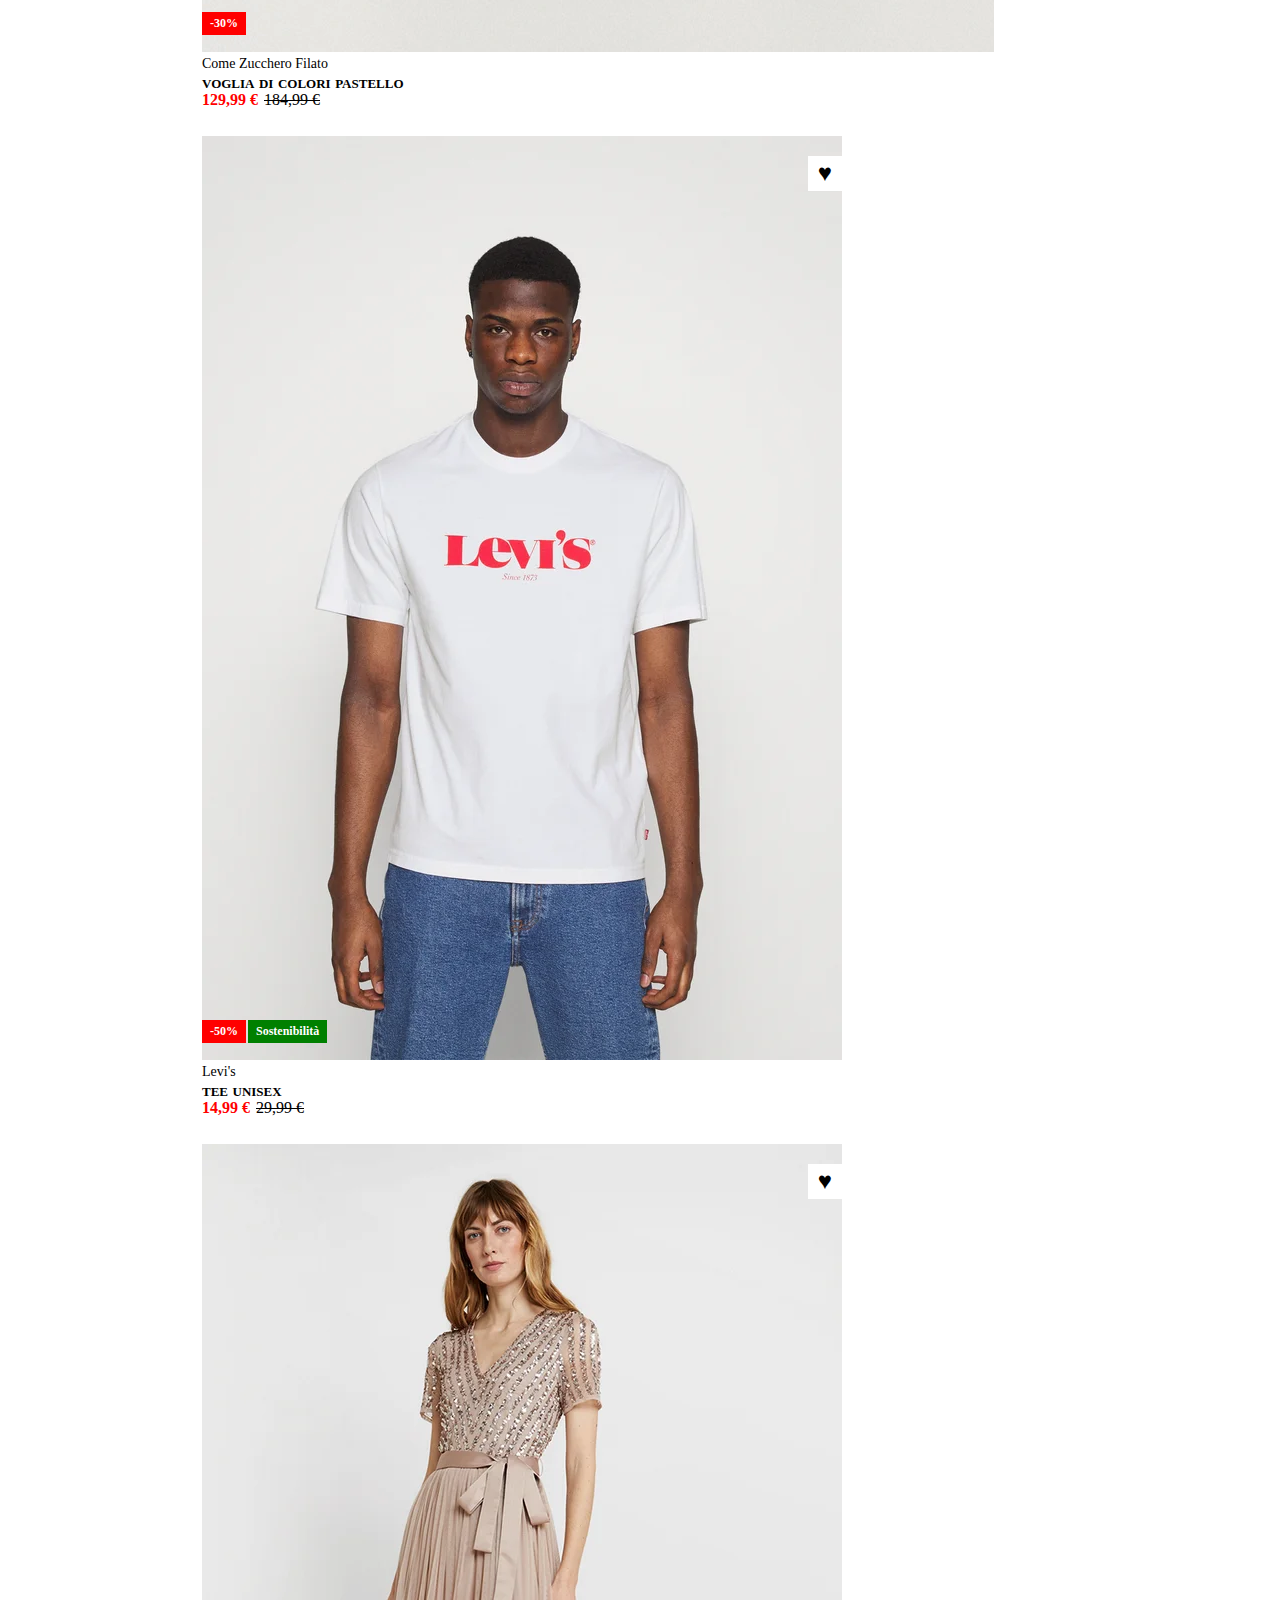
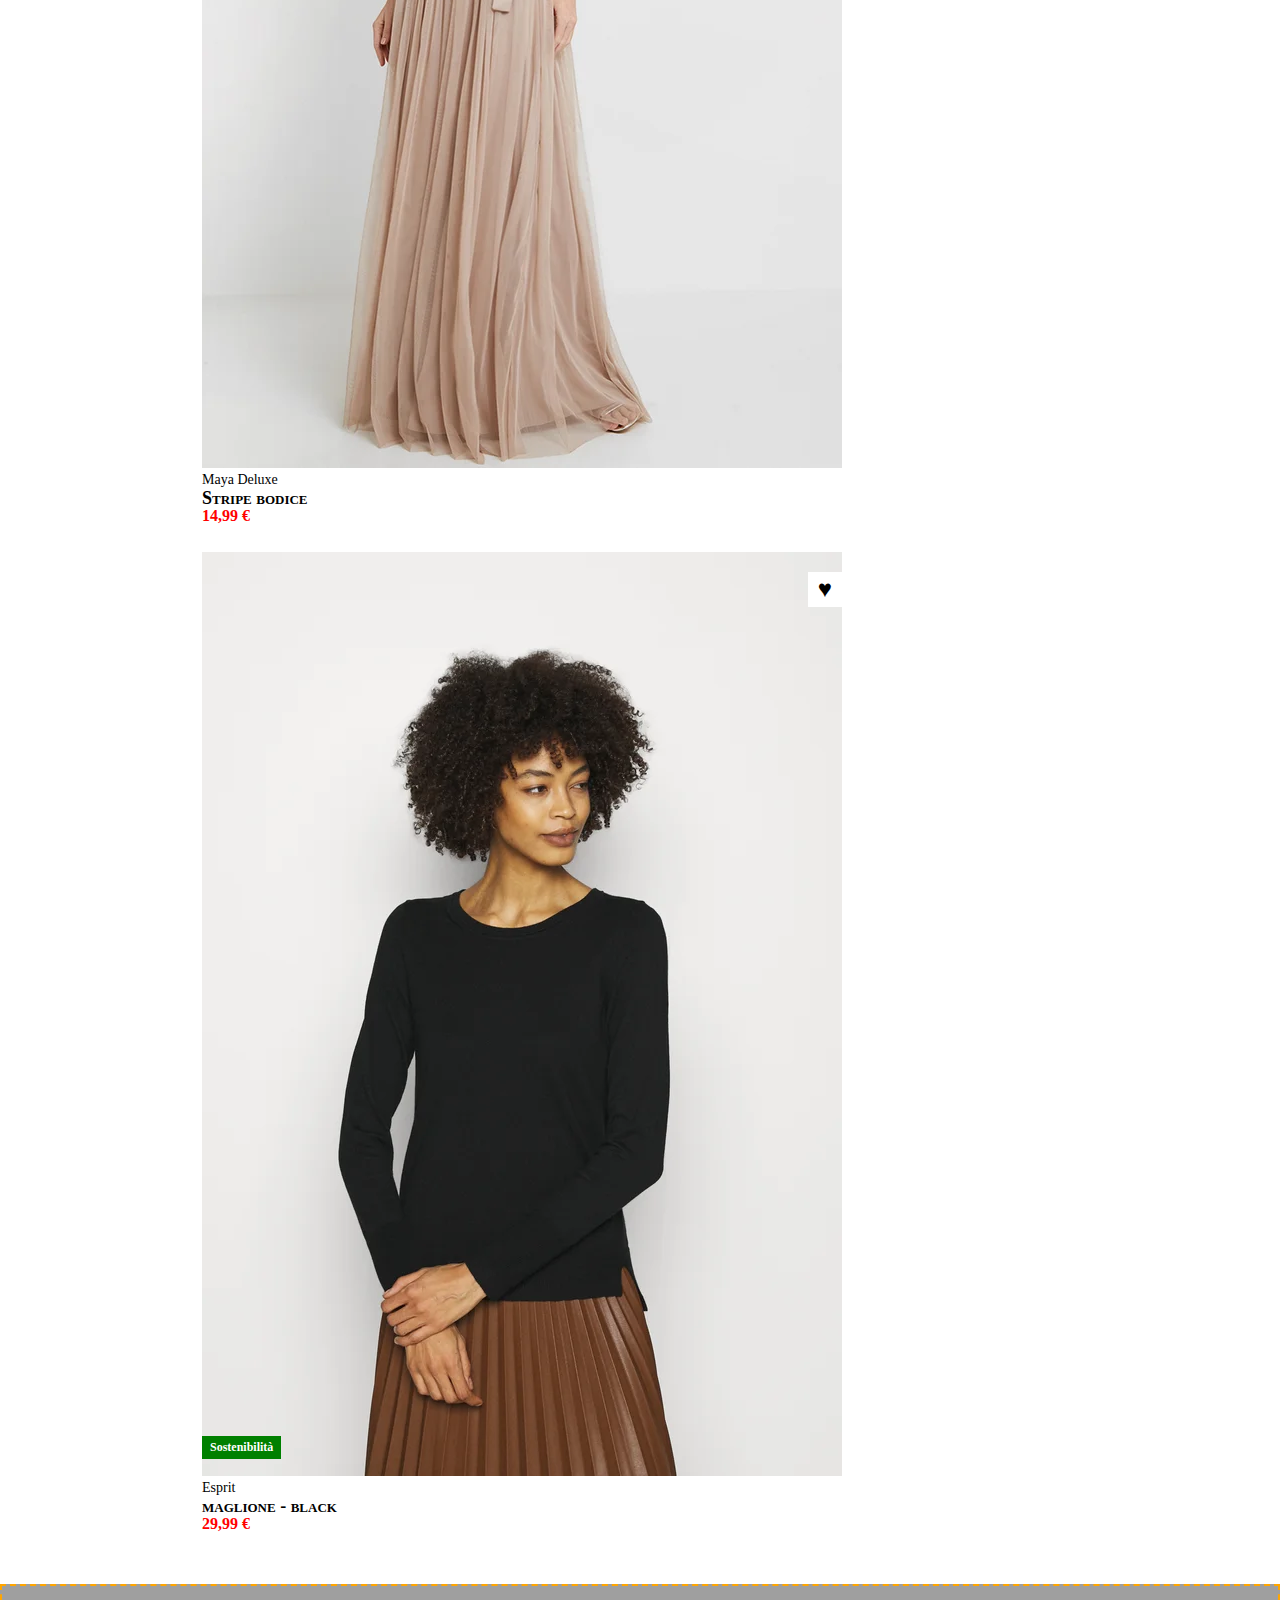
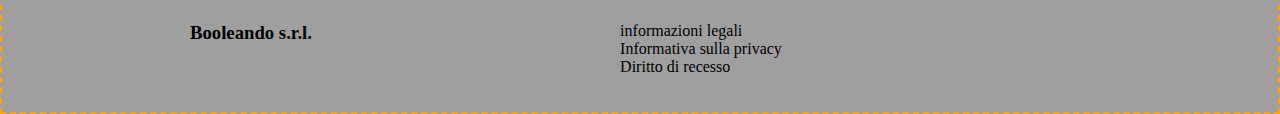
==== commit 8bfa4962: "REFACTORING lists in header + style" ====
--- a/BONUS/index.html
+++ b/BONUS/index.html
@@ -11,22 +11,22 @@
 <!-- QUESTO è IL FILE DEL BONUS -->
 <body>
 
-    <header class="debug">
+    <header>
         <div class="container">
             <div class="row">
                 <div class="col">
-                    <ul class="row start-spaced">
-                        <li class="col"><a href="#">Donna</a></li>
-                        <li class="col"><a href="#"></a>Uomo</li>
-                        <li class="col"><a href="#"></a>Bambini</li>
+                    <ul class="menu start-spaced">
+                        <li><a class="item" href="#">Uomo</a></li>
+                        <li><a class="item" href="#">Donna</a></li>
+                        <li><a class="item" href="#">Bambini</a></li>
                     </ul>
                 </div>
                 <div class="col center"><img class="logo" src="../BONUS/img/boolean-logo.png" alt="Logo boolean"></div>
                 <div class="col">
-                    <ul class="row end-spaced">
-                        <li class="col"><span class="icon">i</span></li>
-                        <li class="col"><span class="icon">i</span></li>
-                        <li class="col"><span class="icon">i</span></li>
+                    <ul class="menu end-spaced">
+                        <li><a class="item" href="#" ><span class="icon">i</span></a></li>
+                        <li><a class="item" href="#" ><span class="icon">i</span></a></li>
+                        <li><a class="item" href="#" ><span class="icon">i</span></a></li>
                     </ul>
                 </div>
             </div>
--- a/BONUS/CSS/style.css
+++ b/BONUS/CSS/style.css
@@ -19,16 +19,24 @@
     position: relative;
 }
 
+a{
+    color: currentColor;
+}
+
 header{
     z-index: 50;
     position: fixed;
     top: 0px;
     min-height: 10px;
-    width: 100%;   
+    width: 100%;  
+    background-color: orange; 
+    color: white;
 }
 
 header .container{
-    padding: 0px 12px;
+    height: 36px;
+    margin: 12px auto;
+    padding: 0 12px;
 }
 
 .container{
@@ -37,7 +45,7 @@
 }
 
 main .container{
-    margin-top: 150px;
+    margin-top: 80px;
     /* compenso la misura dell'header fixed */
 }
 
@@ -47,7 +55,7 @@
 }
 
 img.logo{
-    max-height: 36px;
+    max-height: 24px;
     padding: 0px auto;
     display: inline-block;
 }
@@ -61,6 +69,16 @@
     display: flex;
     justify-content: space-between;
     flex-wrap: wrap;
+    height: 100%;
+    align-content: center;
+}
+
+.menu{
+    display: flex;
+    justify-content: space-between;
+    flex-wrap: wrap;
+    height: 100%;
+    align-content: center;
 }
 
 .col.center{
@@ -69,9 +87,9 @@
 }
 
 .start-spaced{
+    margin-left: -12px;
     min-height: 0%;
     justify-content: flex-start;
-    margin-right: 40%;
 }
 
 .end-spaced{
@@ -82,6 +100,11 @@
 
 .col{
     flex-basis: calc((100%-40px)/3);
+}
+
+.item{
+    flex-basis: content;
+    padding: 2px 8px;
 }
 
 .card{
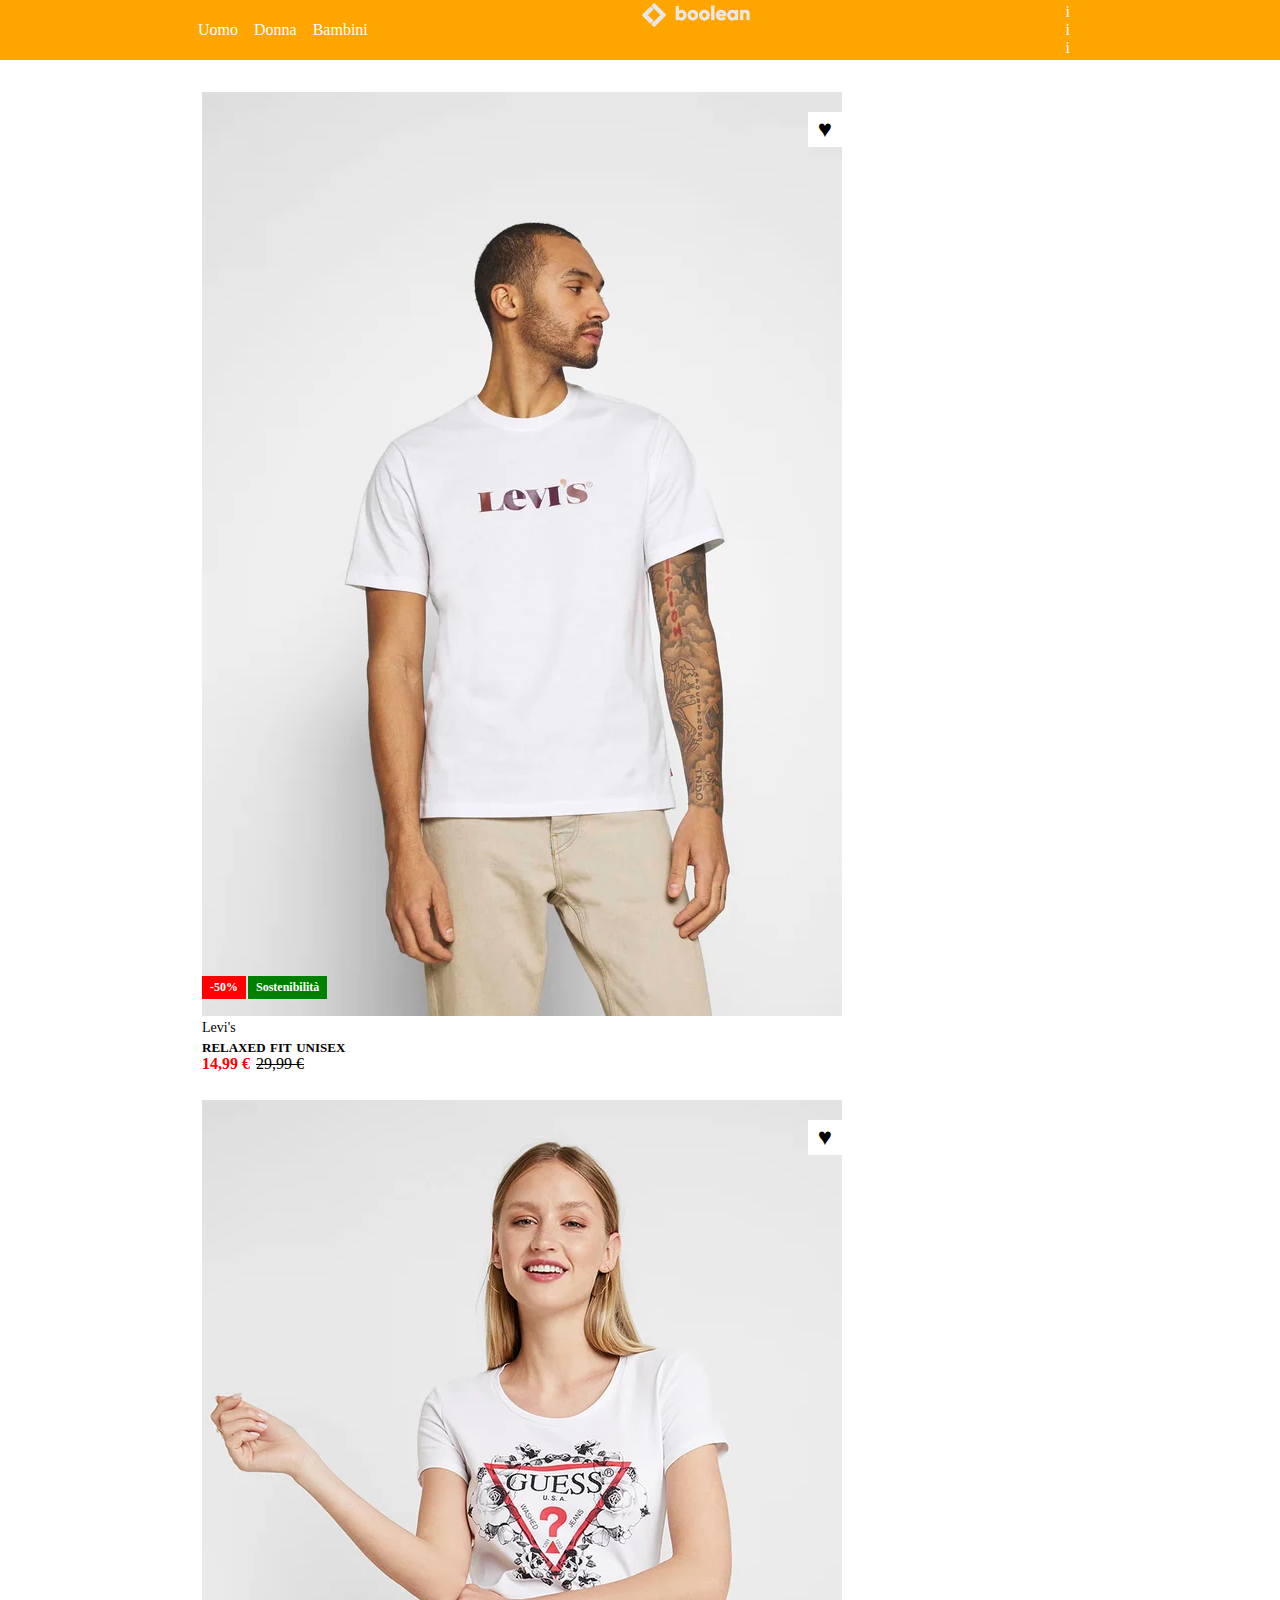
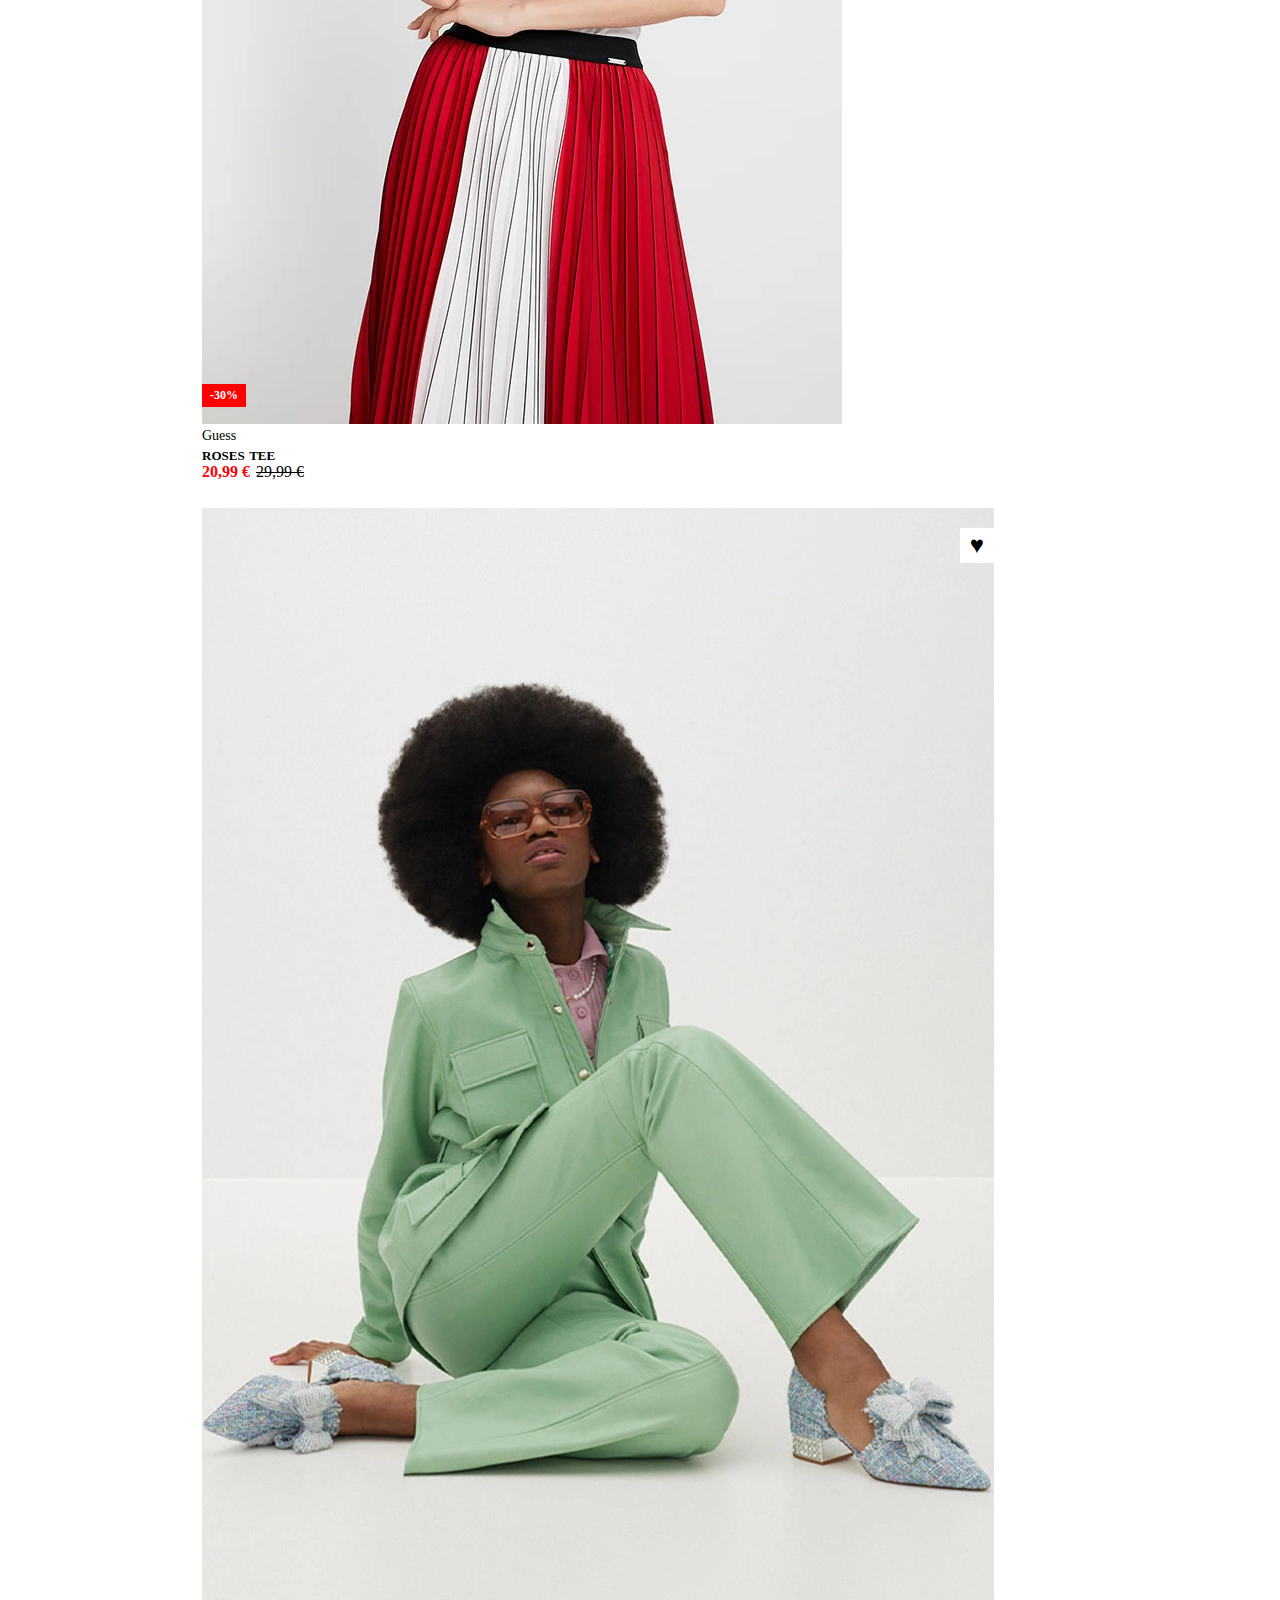
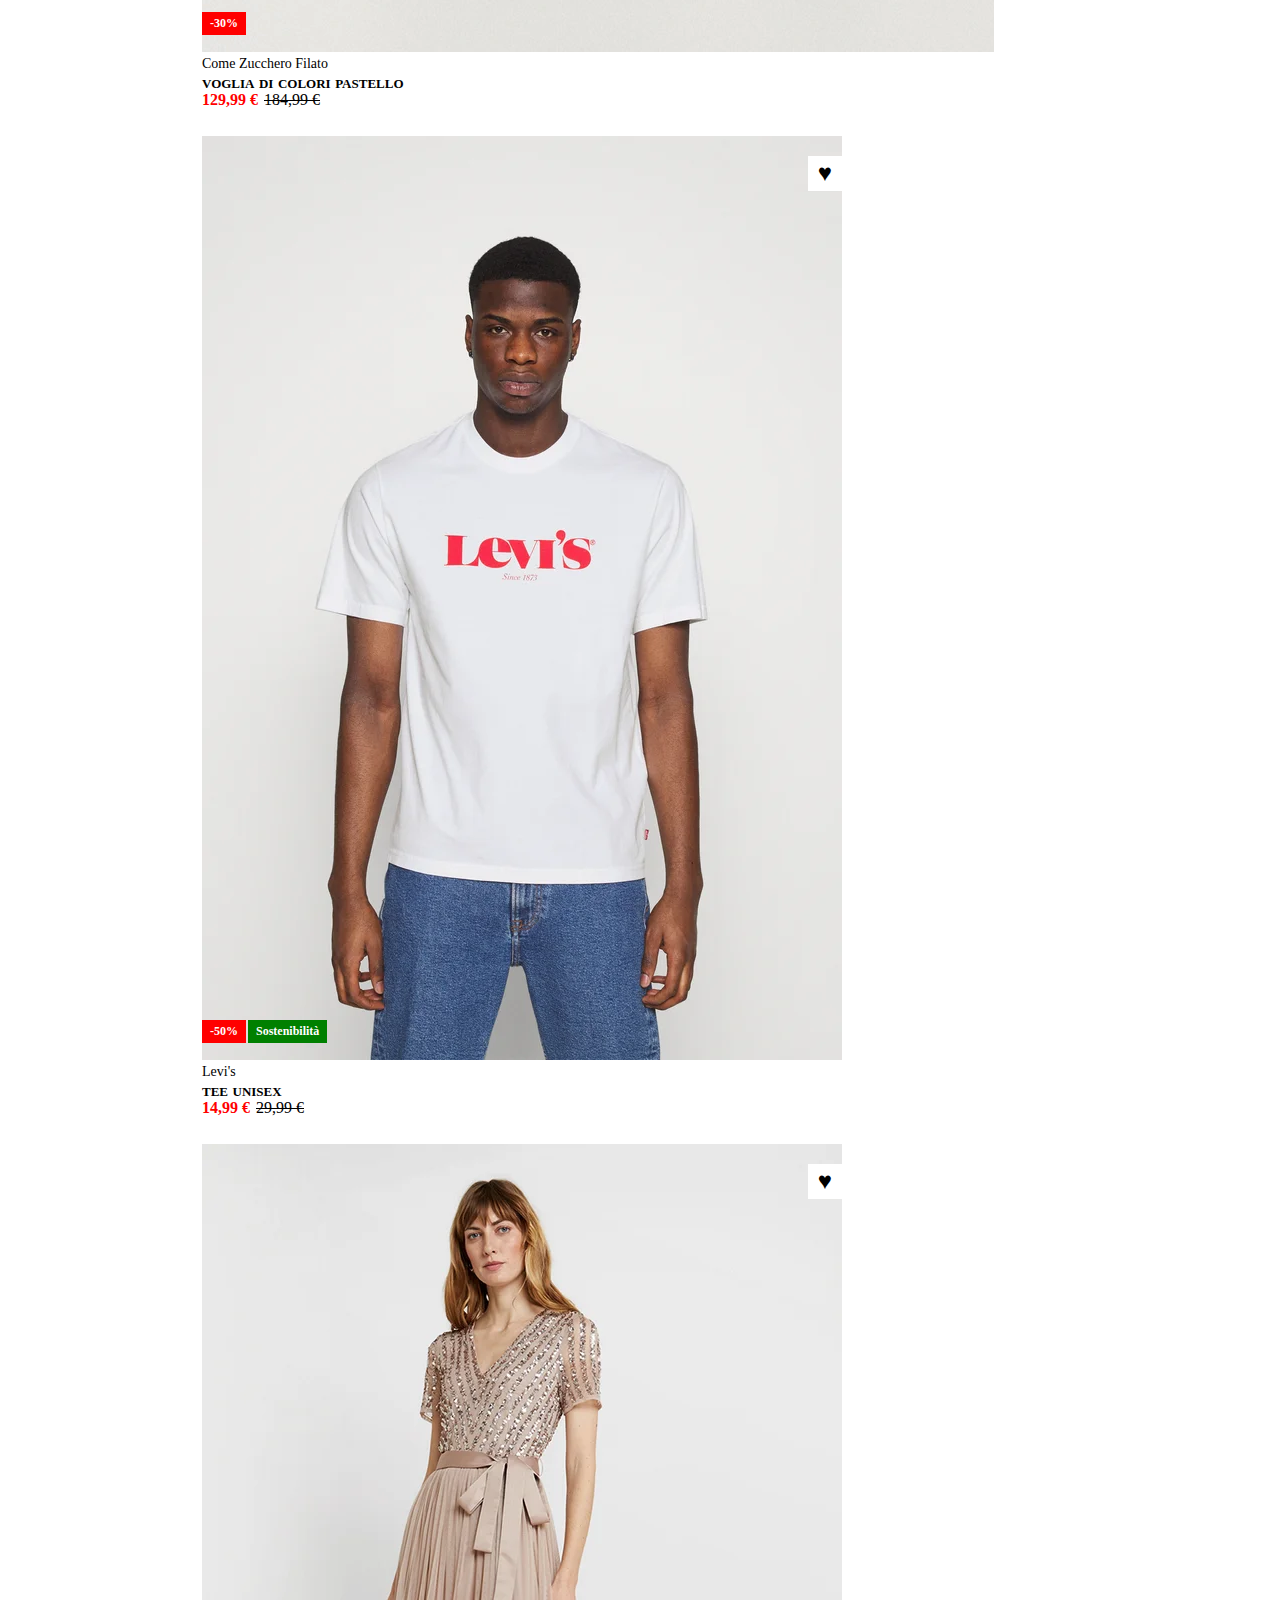
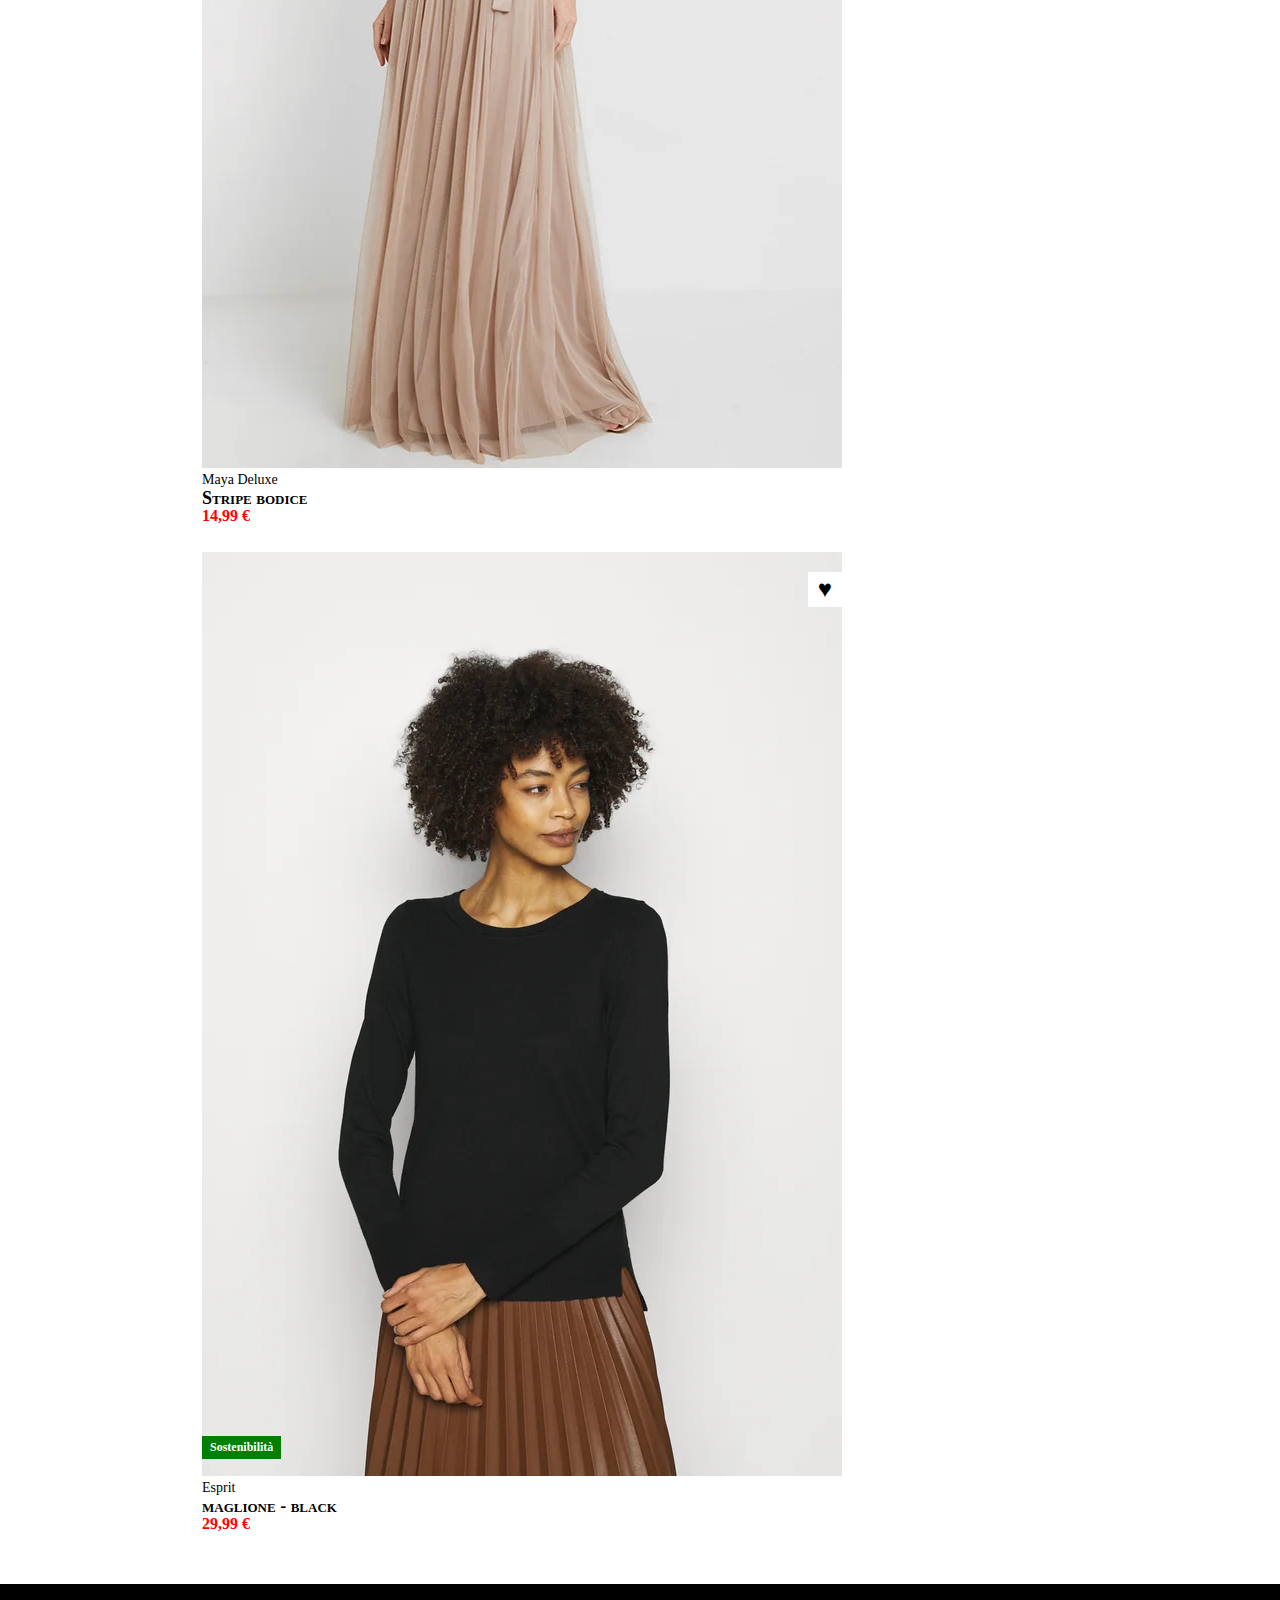
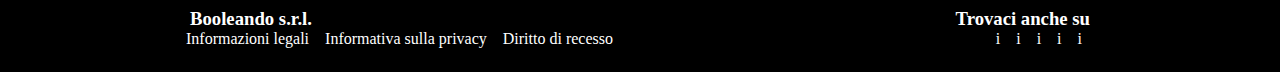
==== commit 2017eb8d: "NEW FEAT footer +style" ====
--- a/BONUS/index.html
+++ b/BONUS/index.html
@@ -24,9 +24,9 @@
                 <div class="col center"><img class="logo" src="../BONUS/img/boolean-logo.png" alt="Logo boolean"></div>
                 <div class="col">
                     <ul class="menu end-spaced">
-                        <li><a class="item" href="#" ><span class="icon">i</span></a></li>
-                        <li><a class="item" href="#" ><span class="icon">i</span></a></li>
-                        <li><a class="item" href="#" ><span class="icon">i</span></a></li>
+                        <li><a class="item" href="#"><span class="icon">i</span></a></li>
+                        <li><a class="item" href="#"><span class="icon">i</span></a></li>
+                        <li><a class="item" href="#"><span class="icon">i</span></a></li>
                     </ul>
                 </div>
             </div>
@@ -196,18 +196,32 @@
         </div>
     </main>
 
-    <footer class="debug"> 
+    <footer class="-debug"> 
         <div class="container">
             <div class="row">
-                <div class="col">
-                    <h3>Booleando s.r.l.</h3>
-                </div>
-                <ul>
-                    <li>informazioni legali</li>
-                    <li>Informativa sulla privacy</li>
-                    <li>Diritto di recesso</li>
-                </ul>
-                <div class="col"></div>
+                <h3 class="col">Booleando s.r.l.</h3>
+                <h3 class="col">Trovaci anche su</h3>
+
+            </div>
+            <div class="row">
+                <div class="menu">
+                    <ul class="menu start-spaced">
+                        <li><a class="item" href="#">Informazioni legali</a></li>
+                        <li><a class="item" href="#">Informativa sulla privacy</a></li>
+                        <li><a class="item" href="#">Diritto di recesso</a></li>
+                    </ul>
+                </div>
+
+                <div class="col">
+                    
+                    <ul class="menu">
+                        <li><a class="item" href="#"> <span class="icon">i</span></a></li>
+                        <li><a class="item" href="#"> <span class="icon">i</span></a></li>
+                        <li><a class="item" href="#"> <span class="icon">i</span></a></li>
+                        <li><a class="item" href="#"> <span class="icon">i</span></a></li>
+                        <li><a class="item" href="#"> <span class="icon">i</span></a></li>
+                    </ul>
+                </div>
             </div>
         </div>
     </footer>
--- a/BONUS/CSS/style.css
+++ b/BONUS/CSS/style.css
@@ -199,6 +199,24 @@
     text-decoration:line-through;
 }
 
+/* ----------FOOTER RULES----------------------------------------------------- */
+
+footer .container .row > .col:last-child{
+    display: contents;
+}
+
+footer{
+    color: white;
+    background-color: black;
+    padding: 24px 0;
+}
+
+footer .container{
+    margin-top: 0px;
+    margin-bottom: 0px;
+
+}
+
 /* ----------HOVER RULES----------------------------------------------------- */
 
 .hide {
